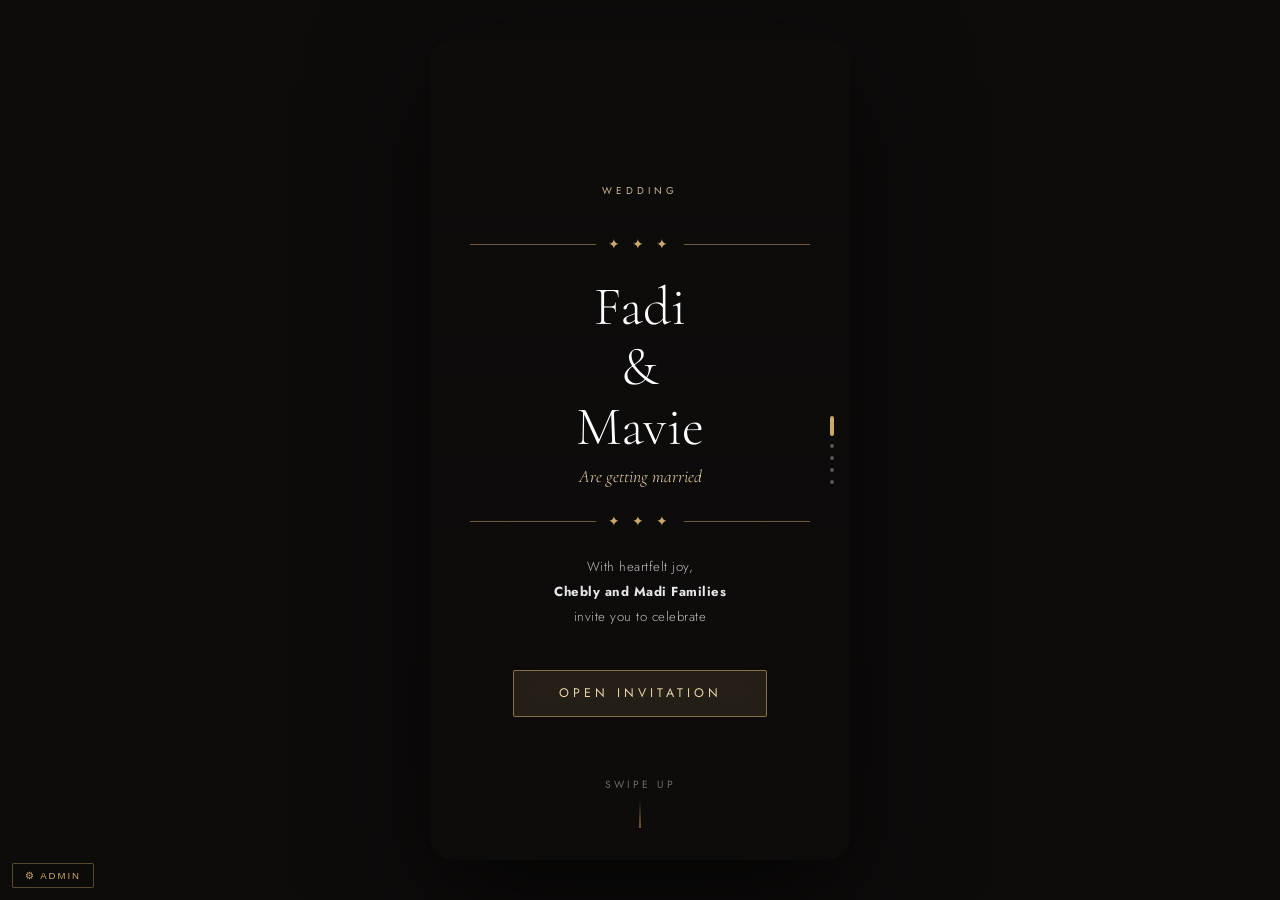
==== index.html @ 09476936 "Create index.html" ====
<!DOCTYPE html>
<html lang="en">
<head>
<meta charset="UTF-8">
<meta name="viewport" content="width=device-width, initial-scale=1.0">
<title>Digital Invitation Card</title>
<link href="https://fonts.googleapis.com/css2?family=Cormorant+Garamond:ital,wght@0,300;0,400;0,600;1,300;1,400&family=Jost:wght@200;300;400;500&display=swap" rel="stylesheet">
<style>
  *, *::before, *::after { box-sizing: border-box; margin: 0; padding: 0; }

  :root {
    --gold: #c9a96e;
    --gold-light: #e8d5b0;
    --gold-dark: #9a7a4a;
    --cream: #faf7f2;
    --dark: #1a1614;
    --text: #3a3330;
    --muted: #8a7f78;
    --white: #ffffff;
  }

  html, body {
    height: 100%;
    overflow: hidden;
    background: #0e0c0b;
    font-family: 'Jost', sans-serif;
  }

  /* ── CARD STACK ── */
  #app {
    position: fixed; inset: 0;
    display: flex; align-items: center; justify-content: center;
  }

  .card-wrap {
    width: 100%; max-width: 420px;
    height: 100%; max-height: 820px;
    position: relative;
    overflow: hidden;
    border-radius: 24px;
    box-shadow: 0 40px 120px rgba(0,0,0,.7);
  }

  .page {
    position: absolute; inset: 0;
    display: flex; flex-direction: column;
    align-items: center; justify-content: center;
    transition: transform .65s cubic-bezier(.77,0,.18,1), opacity .4s ease;
    overflow: hidden;
  }

  .page.active   { transform: translateY(0);    opacity: 1; pointer-events: all; }
  .page.above    { transform: translateY(-100%); opacity: 0; pointer-events: none; }
  .page.below    { transform: translateY(100%);  opacity: 0; pointer-events: none; }

  /* ── OVERLAY GRADIENT ── */
  .overlay {
    position: absolute; inset: 0;
    background: linear-gradient(to bottom, rgba(14,12,11,.25) 0%, rgba(14,12,11,.55) 60%, rgba(14,12,11,.88) 100%);
    z-index: 1;
  }

  /* ── BG IMAGE ── */
  .bg-img {
    position: absolute; inset: 0;
    background-size: cover; background-position: center;
    z-index: 0;
    transition: transform 8s ease;
  }
  .page.active .bg-img { transform: scale(1.04); }

  /* ── PAGE CONTENT ── */
  .page-content {
    position: relative; z-index: 2;
    width: 100%; padding: 3rem 2.5rem;
    display: flex; flex-direction: column;
    align-items: center; text-align: center;
    color: var(--white);
  }

  /* ── DIVIDER ── */
  .divider {
    display: flex; align-items: center; gap: 12px;
    width: 100%; margin: 1.5rem 0;
  }
  .divider::before, .divider::after {
    content: ''; flex: 1; height: .5px; background: rgba(201,169,110,.5);
  }
  .divider-icon { color: var(--gold); font-size: 14px; letter-spacing: 4px; }

  /* ── TYPOGRAPHY ── */
  .label {
    font-family: 'Jost', sans-serif;
    font-size: 10px; font-weight: 400;
    letter-spacing: 4px; text-transform: uppercase;
    color: var(--gold-light); opacity: .85;
    margin-bottom: .75rem;
  }

  .title {
    font-family: 'Cormorant Garamond', serif;
    font-size: clamp(2.6rem, 8vw, 3.4rem);
    font-weight: 300; line-height: 1.1;
    color: var(--white);
  }

  .subtitle {
    font-family: 'Cormorant Garamond', serif;
    font-size: 1.1rem; font-weight: 300; font-style: italic;
    color: var(--gold-light); margin-top: .5rem;
  }

  .body-text {
    font-size: .82rem; font-weight: 300; letter-spacing: .5px;
    line-height: 1.9; color: rgba(255,255,255,.75);
  }

  /* ── START BUTTON ── */
  .btn-start {
    margin-top: 2.5rem;
    padding: .85rem 2.8rem;
    border: 1px solid rgba(201,169,110,.6);
    background: rgba(201,169,110,.12);
    color: var(--gold-light);
    font-family: 'Jost', sans-serif;
    font-size: .78rem; font-weight: 400;
    letter-spacing: 4px; text-transform: uppercase;
    border-radius: 2px; cursor: pointer;
    backdrop-filter: blur(8px);
    transition: all .3s ease;
  }
  .btn-start:hover { background: rgba(201,169,110,.28); border-color: var(--gold); color: var(--white); }

  /* ── NAV DOTS ── */
  #dots {
    position: absolute; right: 16px; top: 50%;
    transform: translateY(-50%);
    z-index: 20;
    display: flex; flex-direction: column; gap: 8px;
  }
  .dot {
    width: 4px; height: 4px; border-radius: 50%;
    background: rgba(255,255,255,.3);
    transition: all .3s ease;
    cursor: pointer;
  }
  .dot.active { height: 20px; border-radius: 2px; background: var(--gold); }

  /* ── SWIPE HINT ── */
  .swipe-hint {
    position: absolute; bottom: 2rem; left: 50%; transform: translateX(-50%);
    z-index: 10; display: flex; flex-direction: column; align-items: center; gap: 8px;
    animation: bounce 2s infinite;
  }
  .swipe-hint span { font-size: .65rem; letter-spacing: 3px; text-transform: uppercase; color: rgba(255,255,255,.4); }
  .swipe-arrow { width: 1px; height: 28px; background: linear-gradient(to bottom, transparent, var(--gold)); }
  @keyframes bounce { 0%,100%{ transform: translateX(-50%) translateY(0); } 50%{ transform: translateX(-50%) translateY(6px); } }

  /* ── COUNTDOWN ── */
  .countdown {
    display: flex; gap: 1.5rem; margin: 1.5rem 0;
  }
  .cd-unit { display: flex; flex-direction: column; align-items: center; gap: 4px; }
  .cd-num {
    font-family: 'Cormorant Garamond', serif;
    font-size: 2.4rem; font-weight: 300; color: var(--white); line-height: 1;
  }
  .cd-label { font-size: .6rem; letter-spacing: 3px; text-transform: uppercase; color: var(--gold); }

  /* ── LOCATION CARD ── */
  .loc-card {
    width: 100%; background: rgba(255,255,255,.07);
    border: .5px solid rgba(201,169,110,.3);
    border-radius: 8px; padding: 1.4rem 1.6rem;
    margin-bottom: 1rem; text-align: left;
    backdrop-filter: blur(10px);
  }
  .loc-time { font-size: .68rem; letter-spacing: 3px; text-transform: uppercase; color: var(--gold); margin-bottom: .4rem; }
  .loc-name { font-family: 'Cormorant Garamond', serif; font-size: 1.3rem; font-weight: 400; color: var(--white); margin-bottom: .2rem; }
  .loc-addr { font-size: .75rem; color: rgba(255,255,255,.55); margin-bottom: .9rem; }
  .btn-map {
    display: inline-flex; align-items: center; gap: 8px;
    padding: .45rem 1.1rem;
    border: .5px solid rgba(201,169,110,.5);
    border-radius: 2px; background: transparent;
    color: var(--gold-light); font-size: .68rem;
    font-family: 'Jost', sans-serif;
    letter-spacing: 2px; text-transform: uppercase;
    cursor: pointer; text-decoration: none;
    transition: all .25s ease;
  }
  .btn-map:hover { background: rgba(201,169,110,.15); }
  .btn-map svg { width: 12px; height: 12px; }

  /* ── GIFT CARD ── */
  .gift-card {
    width: 100%; background: rgba(201,169,110,.08);
    border: .5px solid rgba(201,169,110,.35);
    border-radius: 8px; padding: 1.6rem;
    margin-top: 1rem;
    backdrop-filter: blur(10px);
  }
  .gift-bank { font-family: 'Jost', sans-serif; font-size: .7rem; letter-spacing: 3px; text-transform: uppercase; color: var(--gold); margin-bottom: .5rem; }
  .gift-acc { font-family: 'Cormorant Garamond', serif; font-size: 1.8rem; font-weight: 300; color: var(--white); letter-spacing: 2px; }

  /* ── RSVP FORM ── */
  .rsvp-form { width: 100%; display: flex; flex-direction: column; gap: 1rem; margin-top: 1.5rem; }
  .form-group { display: flex; flex-direction: column; gap: 6px; text-align: left; }
  .form-label { font-size: .65rem; letter-spacing: 3px; text-transform: uppercase; color: var(--gold); }

  .form-input, .form-select {
    width: 100%; padding: .7rem 1rem;
    background: rgba(255,255,255,.07);
    border: .5px solid rgba(201,169,110,.3);
    border-radius: 4px; color: var(--white);
    font-family: 'Jost', sans-serif; font-size: .85rem;
    outline: none; appearance: none;
    transition: border-color .25s;
  }
  .form-input::placeholder { color: rgba(255,255,255,.3); }
  .form-input:focus, .form-select:focus { border-color: var(--gold); }
  .form-select option { background: #1a1614; color: #fff; }

  .name-row { display: flex; gap: 8px; }
  .name-row input { flex: 1; }
  .btn-remove {
    padding: .7rem .8rem; background: rgba(255,255,255,.05);
    border: .5px solid rgba(255,255,255,.15); border-radius: 4px;
    color: rgba(255,255,255,.4); cursor: pointer; font-size: .9rem;
    transition: all .2s;
  }
  .btn-remove:hover { background: rgba(220,50,50,.15); border-color: rgba(220,50,50,.3); color: #f88; }

  .btn-submit {
    margin-top: .5rem; padding: 1rem;
    background: linear-gradient(135deg, var(--gold-dark), var(--gold));
    border: none; border-radius: 4px;
    color: var(--dark); font-family: 'Jost', sans-serif;
    font-size: .75rem; font-weight: 500;
    letter-spacing: 3px; text-transform: uppercase;
    cursor: pointer; transition: opacity .25s;
  }
  .btn-submit:hover { opacity: .85; }
  .btn-submit:disabled { opacity: .5; cursor: default; }

  .success-msg {
    display: none; text-align: center; padding: 2rem;
    color: var(--gold-light);
    font-family: 'Cormorant Garamond', serif; font-size: 1.5rem;
    font-style: italic; font-weight: 300;
  }

  /* ── ADMIN PANEL ── */
  #admin-toggle {
    position: fixed; bottom: 12px; left: 12px; z-index: 9999;
    background: rgba(14,12,11,.7); border: .5px solid rgba(201,169,110,.4);
    color: var(--gold); font-size: .6rem; letter-spacing: 2px;
    text-transform: uppercase; padding: 6px 12px; border-radius: 2px;
    cursor: pointer; backdrop-filter: blur(8px);
  }

  #admin-panel {
    position: fixed; inset: 0; z-index: 10000;
    background: rgba(14,12,11,.95); backdrop-filter: blur(20px);
    display: none; flex-direction: column;
    overflow-y: auto; padding: 2rem;
    font-family: 'Jost', sans-serif; color: var(--white);
  }
  #admin-panel.open { display: flex; }

  .admin-title { font-family: 'Cormorant Garamond', serif; font-size: 2rem; font-weight: 300; color: var(--gold); margin-bottom: 1.5rem; }
  .admin-section { margin-bottom: 2rem; }
  .admin-section h3 { font-size: .7rem; letter-spacing: 3px; text-transform: uppercase; color: var(--gold); margin-bottom: 1rem; padding-bottom: .5rem; border-bottom: .5px solid rgba(201,169,110,.2); }

  .admin-grid { display: grid; grid-template-columns: 1fr 1fr; gap: 12px; }
  .admin-field { display: flex; flex-direction: column; gap: 6px; }
  .admin-field label { font-size: .65rem; letter-spacing: 2px; text-transform: uppercase; color: rgba(255,255,255,.5); }
  .admin-field input, .admin-field textarea, .admin-field select {
    padding: .6rem .9rem; background: rgba(255,255,255,.06);
    border: .5px solid rgba(255,255,255,.15); border-radius: 4px;
    color: var(--white); font-family: 'Jost', sans-serif; font-size: .85rem;
    outline: none; resize: vertical;
  }
  .admin-field input:focus, .admin-field textarea:focus { border-color: var(--gold); }
  .admin-field.full { grid-column: 1 / -1; }

  .btn-admin-save {
    padding: .85rem 2rem; background: linear-gradient(135deg, var(--gold-dark), var(--gold));
    border: none; border-radius: 4px; color: var(--dark);
    font-family: 'Jost', sans-serif; font-size: .75rem; font-weight: 500;
    letter-spacing: 3px; text-transform: uppercase; cursor: pointer;
    margin-right: 12px;
  }
  .btn-admin-close {
    padding: .85rem 2rem; background: transparent;
    border: .5px solid rgba(255,255,255,.2); border-radius: 4px; color: rgba(255,255,255,.6);
    font-family: 'Jost', sans-serif; font-size: .75rem; letter-spacing: 3px;
    text-transform: uppercase; cursor: pointer;
  }

  .img-preview {
    width: 100%; height: 120px; object-fit: cover;
    border-radius: 4px; margin-top: 6px;
    border: .5px solid rgba(255,255,255,.1);
    display: none;
  }

  .np-badge {
    position: absolute; top: 20px; left: 20px; z-index: 10;
    background: rgba(201,169,110,.15); border: .5px solid rgba(201,169,110,.4);
    color: var(--gold-light); font-size: .65rem; letter-spacing: 2px;
    text-transform: uppercase; padding: 4px 10px; border-radius: 2px;
    backdrop-filter: blur(8px);
  }

  /* scrollable page content */
  .page-scroll { overflow-y: auto; max-height: 100%; width: 100%; }
  .page-scroll::-webkit-scrollbar { width: 0; }
</style>
</head>
<body>

<div id="app">
  <div class="card-wrap" id="cardWrap">

    <!-- NAV DOTS -->
    <div id="dots"></div>

    <!-- ══════════════ PAGE 1: COVER ══════════════ -->
    <div class="page active" id="page-0">
      <div class="bg-img" id="bg0" style="background-image: url('https://images.unsplash.com/photo-1583939003579-730e3918a45a?w=800&q=80')"></div>
      <div class="overlay"></div>
      <div class="page-content">
        <p class="label" id="p1-event-label">Wedding</p>
        <div class="divider"><span class="divider-icon">✦ ✦ ✦</span></div>
        <h1 class="title" id="p1-names">Fadi<br>&amp;<br>Mavie</h1>
        <p class="subtitle" id="p1-tagline">Are getting married</p>
        <div class="divider"><span class="divider-icon">✦ ✦ ✦</span></div>
        <p class="body-text" id="p1-host-text">With heartfelt joy,<br><strong style="color:rgba(255,255,255,.9)">Chebly and Madi Families</strong><br>invite you to celebrate</p>
        <button class="btn-start" onclick="goTo(1)">Open Invitation</button>
      </div>
      <div class="swipe-hint">
        <span>Swipe up</span>
        <div class="swipe-arrow"></div>
      </div>
    </div>

    <!-- ══════════════ PAGE 2: DATE & COUNTDOWN ══════════════ -->
    <div class="page below" id="page-1">
      <div class="bg-img" id="bg1" style="background-image: url('https://images.unsplash.com/photo-1519741497674-611481863552?w=800&q=80')"></div>
      <div class="overlay"></div>
      <div class="page-content">
        <p class="label">Save the date</p>
        <h2 class="title" style="font-size:2rem;" id="p2-date">Saturday, August 24, 2024</h2>
        <div class="divider"><span class="divider-icon">✦ ✦ ✦</span></div>
        <div class="countdown" id="countdown">
          <div class="cd-unit"><span class="cd-num" id="cd-d">0</span><span class="cd-label">Days</span></div>
          <div class="cd-unit"><span class="cd-num" id="cd-h">0</span><span class="cd-label">Hours</span></div>
          <div class="cd-unit"><span class="cd-num" id="cd-m">0</span><span class="cd-label">Min</span></div>
          <div class="cd-unit"><span class="cd-num" id="cd-s">0</span><span class="cd-label">Sec</span></div>
        </div>
        <div class="divider"><span class="divider-icon">✦ ✦ ✦</span></div>
        <p class="body-text" id="p2-description">
          Join us as we begin our forever,<br>surrounded by those we love most.<br>Your presence is the greatest gift.
        </p>
      </div>
    </div>

    <!-- ══════════════ PAGE 3: LOCATIONS ══════════════ -->
    <div class="page below" id="page-2">
      <div class="bg-img" style="background-image: url('https://images.unsplash.com/photo-1478147427282-58a87a702b70?w=800&q=80')"></div>
      <div class="overlay" style="background:linear-gradient(to bottom, rgba(14,12,11,.5) 0%, rgba(14,12,11,.75) 100%)"></div>
      <div class="page-content">
        <p class="label">The Celebration</p>
        <h2 class="title" style="font-size:1.8rem; margin-bottom:1.5rem;">Where &amp; When</h2>
        <div class="loc-card" id="loc1-card">
          <p class="loc-time" id="loc1-time">6:30 PM — Ceremony</p>
          <p class="loc-name" id="loc1-name">St. Michael Church</p>
          <p class="loc-addr" id="loc1-addr">Bikfaya, Lebanon</p>
          <a class="btn-map" id="loc1-btn" href="#" target="_blank">
            <svg viewBox="0 0 24 24" fill="none" stroke="currentColor" stroke-width="2"><path d="M12 2C8.13 2 5 5.13 5 9c0 5.25 7 13 7 13s7-7.75 7-13c0-3.87-3.13-7-7-7zm0 9.5c-1.38 0-2.5-1.12-2.5-2.5s1.12-2.5 2.5-2.5 2.5 1.12 2.5 2.5-1.12 2.5-2.5 2.5z"/></svg>
            View on Map
          </a>
        </div>
        <div class="loc-card" id="loc2-card">
          <p class="loc-time" id="loc2-time">7:30 PM — Reception</p>
          <p class="loc-name" id="loc2-name">Blanc De Chêne</p>
          <p class="loc-addr" id="loc2-addr">Delb, Bikfaya, Lebanon</p>
          <a class="btn-map" id="loc2-btn" href="#" target="_blank">
            <svg viewBox="0 0 24 24" fill="none" stroke="currentColor" stroke-width="2"><path d="M12 2C8.13 2 5 5.13 5 9c0 5.25 7 13 7 13s7-7.75 7-13c0-3.87-3.13-7-7-7zm0 9.5c-1.38 0-2.5-1.12-2.5-2.5s1.12-2.5 2.5-2.5 2.5 1.12 2.5 2.5-1.12 2.5-2.5 2.5z"/></svg>
            View on Map
          </a>
        </div>
      </div>
    </div>

    <!-- ══════════════ PAGE 4: GIFT REGISTRY ══════════════ -->
    <div class="page below" id="page-3">
      <div class="bg-img" style="background-image: url('https://images.unsplash.com/photo-1464349095431-e9a21285b5f3?w=800&q=80')"></div>
      <div class="overlay"></div>
      <div class="page-content">
        <p class="label">Gift Registry</p>
        <h2 class="title" style="font-size:1.9rem;">With Love</h2>
        <div class="divider"><span class="divider-icon">✦</span></div>
        <p class="body-text" id="p4-gift-desc">
          Your love and presence on our special day<br>is the greatest gift of all.<br>For those who wish to give more:
        </p>
        <div class="gift-card">
          <p class="gift-bank" id="gift-bank">Whish Money</p>
          <p class="gift-acc" id="gift-acc">20822391</p>
        </div>
      </div>
    </div>

    <!-- ══════════════ PAGE 5: RSVP ══════════════ -->
    <div class="page below" id="page-4">
      <div class="bg-img" style="background-image: url('https://images.unsplash.com/photo-1511285560929-80b456fea0bc?w=800&q=80')"></div>
      <div class="overlay" style="background:linear-gradient(to bottom, rgba(14,12,11,.6) 0%, rgba(14,12,11,.92) 100%)"></div>
      <div class="page-scroll">
        <div class="page-content" style="min-height:100%;">
          <p class="label">Be Our Guest</p>
          <h2 class="title" style="font-size:1.9rem;">RSVP</h2>
          <p class="body-text" style="margin-top:.5rem;" id="p5-deadline">Please reply before July 24, 2024</p>
          <div class="rsvp-form" id="rsvpForm">
            <div class="form-group">
              <label class="form-label">Attendance</label>
              <select class="form-select" id="attending">
                <option value="">— Select —</option>
                <option value="yes">Yes, attending</option>
                <option value="no">Not attending</option>
              </select>
            </div>
            <div class="form-group" id="attendee-section">
              <label class="form-label">Number of attendees</label>
              <select class="form-select" id="numAttendees" onchange="buildNameFields()">
                <option value="">— Select —</option>
              </select>
            </div>
            <div id="nameFields"></div>
            <button class="btn-submit" id="submitBtn" onclick="submitRSVP()">Confirm RSVP</button>
          </div>
          <div class="success-msg" id="successMsg">
            Thank you for your confirmation!<br>See you there ✦
          </div>
        </div>
      </div>
    </div>

  </div><!-- card-wrap -->
</div><!-- app -->

<!-- ADMIN TOGGLE -->
<button id="admin-toggle" onclick="openAdmin()">⚙ Admin</button>

<!-- ADMIN PANEL -->
<div id="admin-panel">
  <p class="admin-title">Event Editor</p>

  <div class="admin-section">
    <h3>Page 1 — Cover</h3>
    <div class="admin-grid">
      <div class="admin-field"><label>Event type</label><input id="a-event-label" value="Wedding"></div>
      <div class="admin-field"><label>Couple / Host names</label><input id="a-names" value="Fadi &amp; Mavie"></div>
      <div class="admin-field"><label>Tagline</label><input id="a-tagline" value="Are getting married"></div>
      <div class="admin-field"><label>Hosting families text</label><input id="a-host-text" value="Chebly and Madi Families"></div>
      <div class="admin-field full"><label>Cover image URL</label><input id="a-img0" value="https://images.unsplash.com/photo-1583939003579-730e3918a45a?w=800&q=80" oninput="previewImg('a-img0','prev0')"></div>
      <img class="img-preview" id="prev0">
    </div>
  </div>

  <div class="admin-section">
    <h3>Page 2 — Date &amp; Details</h3>
    <div class="admin-grid">
      <div class="admin-field"><label>Event date (YYYY-MM-DD)</label><input type="date" id="a-date" value="2024-08-24"></div>
      <div class="admin-field full"><label>Description</label><textarea id="a-description" rows="3">Join us as we begin our forever, surrounded by those we love most. Your presence is the greatest gift.</textarea></div>
      <div class="admin-field full"><label>Page 2 image URL</label><input id="a-img1" value="https://images.unsplash.com/photo-1519741497674-611481863552?w=800&q=80" oninput="previewImg('a-img1','prev1')"></div>
      <img class="img-preview" id="prev1">
    </div>
  </div>

  <div class="admin-section">
    <h3>Page 3 — Locations</h3>
    <div class="admin-grid">
      <div class="admin-field"><label>Location 1 — Time &amp; Type</label><input id="a-loc1-time" value="6:30 PM — Ceremony"></div>
      <div class="admin-field"><label>Location 1 — Name</label><input id="a-loc1-name" value="St. Michael Church"></div>
      <div class="admin-field"><label>Location 1 — Address</label><input id="a-loc1-addr" value="Bikfaya, Lebanon"></div>
      <div class="admin-field"><label>Location 1 — Google Maps URL</label><input id="a-loc1-url" value="https://maps.app.goo.gl/LtdauNbSukzWtYPo7"></div>
      <div class="admin-field"><label>Location 2 — Time &amp; Type</label><input id="a-loc2-time" value="7:30 PM — Reception"></div>
      <div class="admin-field"><label>Location 2 — Name</label><input id="a-loc2-name" value="Blanc De Chêne"></div>
      <div class="admin-field"><label>Location 2 — Address</label><input id="a-loc2-addr" value="Delb, Bikfaya, Lebanon"></div>
      <div class="admin-field"><label>Location 2 — Google Maps URL</label><input id="a-loc2-url" value="https://maps.app.goo.gl/v8F2Rt6wQKC4EBtE7"></div>
    </div>
  </div>

  <div class="admin-section">
    <h3>Page 4 — Gift Registry</h3>
    <div class="admin-grid">
      <div class="admin-field"><label>Bank / Wallet name</label><input id="a-gift-bank" value="Whish Money"></div>
      <div class="admin-field"><label>Account number</label><input id="a-gift-acc" value="20822391"></div>
      <div class="admin-field full"><label>Gift description</label><textarea id="a-gift-desc" rows="2">Your love and presence on our special day is the greatest gift of all. For those who wish to give more:</textarea></div>
    </div>
  </div>

  <div class="admin-section">
    <h3>Page 5 — RSVP</h3>
    <div class="admin-grid">
      <div class="admin-field"><label>RSVP deadline text</label><input id="a-deadline" value="Please reply before July 24, 2024"></div>
    </div>
  </div>

  <div style="display:flex; gap:12px; flex-wrap:wrap; padding-bottom:3rem;">
    <button class="btn-admin-save" onclick="applyAdmin()">Save &amp; Apply</button>
    <button class="btn-admin-close" onclick="closeAdmin()">Close</button>
  </div>
</div>

<script>
// ── STATE ──────────────────────────────────────────────
let currentPage = 0;
const totalPages = 5;
let eventData = {
  eventLabel: 'Wedding',
  names: 'Fadi & Mavie',
  tagline: 'Are getting married',
  hostText: 'Chebly and Madi Families',
  images: [
    'https://images.unsplash.com/photo-1583939003579-730e3918a45a?w=800&q=80',
    'https://images.unsplash.com/photo-1519741497674-611481863552?w=800&q=80'
  ],
  date: '2024-08-24',
  description: 'Join us as we begin our forever, surrounded by those we love most. Your presence is the greatest gift.',
  loc1: { time: '6:30 PM — Ceremony', name: 'St. Michael Church', addr: 'Bikfaya, Lebanon', url: 'https://maps.app.goo.gl/LtdauNbSukzWtYPo7' },
  loc2: { time: '7:30 PM — Reception', name: 'Blanc De Chêne', addr: 'Delb, Bikfaya, Lebanon', url: 'https://maps.app.goo.gl/v8F2Rt6wQKC4EBtE7' },
  giftBank: 'Whish Money',
  giftAcc: '20822391',
  giftDesc: 'Your love and presence on our special day is the greatest gift of all. For those who wish to give more:',
  deadline: 'Please reply before July 24, 2024',
  maxPeople: 10
};

// ── URL PARAM: np ──────────────────────────────────────
function getMaxPeople() {
  const params = new URLSearchParams(window.location.search);
  // support ?np=4 or ?np4
  let val = params.get('np');
  if (!val) {
    // check raw search for ?np4
    const raw = window.location.search.replace('?','');
    const m = raw.match(/^np(\d+)$/);
    if (m) val = m[1];
  }
  return val ? parseInt(val) : eventData.maxPeople;
}

// ── INIT ───────────────────────────────────────────────
window.addEventListener('DOMContentLoaded', () => {
  eventData.maxPeople = getMaxPeople();
  buildDots();
  buildAttendeeDropdown();
  startCountdown();
  applyDataToDOM();
  setupSwipe();
});

function buildDots() {
  const c = document.getElementById('dots');
  c.innerHTML = '';
  for (let i = 0; i < totalPages; i++) {
    const d = document.createElement('div');
    d.className = 'dot' + (i === 0 ? ' active' : '');
    d.onclick = () => goTo(i);
    c.appendChild(d);
  }
}

function buildAttendeeDropdown() {
  const sel = document.getElementById('numAttendees');
  sel.innerHTML = '<option value="">— Select —</option>';
  for (let i = 1; i <= eventData.maxPeople; i++) {
    const opt = document.createElement('option');
    opt.value = i; opt.textContent = i;
    sel.appendChild(opt);
  }
}

// ── NAVIGATION ─────────────────────────────────────────
function goTo(n) {
  if (n < 0 || n >= totalPages) return;
  const pages = document.querySelectorAll('.page');
  pages.forEach((p, i) => {
    p.classList.remove('active','above','below');
    if (i === n) p.classList.add('active');
    else if (i < n) p.classList.add('above');
    else p.classList.add('below');
  });
  currentPage = n;
  document.querySelectorAll('.dot').forEach((d,i) => {
    d.classList.toggle('active', i === n);
  });
}

// ── SWIPE ──────────────────────────────────────────────
function setupSwipe() {
  const wrap = document.getElementById('cardWrap');
  let startY = 0, startX = 0;
  wrap.addEventListener('touchstart', e => {
    startY = e.touches[0].clientY;
    startX = e.touches[0].clientX;
  }, { passive: true });
  wrap.addEventListener('touchend', e => {
    const dy = startY - e.changedTouches[0].clientY;
    const dx = Math.abs(startX - e.changedTouches[0].clientX);
    if (Math.abs(dy) > 40 && Math.abs(dy) > dx) {
      if (dy > 0) goTo(currentPage + 1);
      else goTo(currentPage - 1);
    }
  }, { passive: true });
  wrap.addEventListener('wheel', e => {
    if (e.deltaY > 30) goTo(currentPage + 1);
    else if (e.deltaY < -30) goTo(currentPage - 1);
  }, { passive: true });
}

// ── COUNTDOWN ─────────────────────────────────────────
function startCountdown() {
  function tick() {
    const target = new Date(eventData.date + 'T00:00:00');
    const now = new Date();
    const diff = target - now;
    if (diff <= 0) {
      ['cd-d','cd-h','cd-m','cd-s'].forEach(id => document.getElementById(id).textContent = '0');
      return;
    }
    const d = Math.floor(diff / 86400000);
    const h = Math.floor((diff % 86400000) / 3600000);
    const m = Math.floor((diff % 3600000) / 60000);
    const s = Math.floor((diff % 60000) / 1000);
    document.getElementById('cd-d').textContent = d;
    document.getElementById('cd-h').textContent = h;
    document.getElementById('cd-m').textContent = m;
    document.getElementById('cd-s').textContent = s;
  }
  tick(); setInterval(tick, 1000);
}

// ── RSVP NAME FIELDS ──────────────────────────────────
function buildNameFields() {
  const n = parseInt(document.getElementById('numAttendees').value) || 0;
  const c = document.getElementById('nameFields');
  c.innerHTML = '';
  for (let i = 0; i < n; i++) {
    const row = document.createElement('div');
    row.className = 'form-group';
    row.innerHTML = `
      <label class="form-label">Guest ${i+1} name</label>
      <input class="form-input guest-name" type="text" placeholder="Full name">
    `;
    c.appendChild(row);
  }
}

function submitRSVP() {
  const att = document.getElementById('attending').value;
  const num = document.getElementById('numAttendees').value;
  const names = [...document.querySelectorAll('.guest-name')].map(i => i.value.trim());

  if (!att) { alert('Please select your attendance.'); return; }
  if (att === 'yes' && !num) { alert('Please select number of attendees.'); return; }
  if (att === 'yes' && names.some(n => !n)) { alert('Please fill in all guest names.'); return; }

  document.getElementById('rsvpForm').style.display = 'none';
  document.getElementById('successMsg').style.display = 'block';
}

// ── APPLY DATA TO DOM ─────────────────────────────────
function applyDataToDOM() {
  document.getElementById('p1-event-label').textContent = eventData.eventLabel;
  document.getElementById('p1-names').innerHTML = eventData.names.replace(' & ', '<br>&amp;<br>');
  document.getElementById('p1-tagline').textContent = eventData.tagline;
  document.getElementById('p1-host-text').innerHTML = `With heartfelt joy,<br><strong style="color:rgba(255,255,255,.9)">${eventData.hostText}</strong><br>invite you to celebrate`;
  document.getElementById('bg0').style.backgroundImage = `url('${eventData.images[0]}')`;
  document.getElementById('bg1').style.backgroundImage = `url('${eventData.images[1]}')`;

  const d = new Date(eventData.date + 'T00:00:00');
  document.getElementById('p2-date').textContent = d.toLocaleDateString('en-US', { weekday:'long', year:'numeric', month:'long', day:'numeric' });
  document.getElementById('p2-description').innerHTML = eventData.description.replace(/\n/g,'<br>');

  document.getElementById('loc1-time').textContent = eventData.loc1.time;
  document.getElementById('loc1-name').textContent = eventData.loc1.name;
  document.getElementById('loc1-addr').textContent = eventData.loc1.addr;
  document.getElementById('loc1-btn').href = eventData.loc1.url;

  document.getElementById('loc2-time').textContent = eventData.loc2.time;
  document.getElementById('loc2-name').textContent = eventData.loc2.name;
  document.getElementById('loc2-addr').textContent = eventData.loc2.addr;
  document.getElementById('loc2-btn').href = eventData.loc2.url;

  document.getElementById('gift-bank').textContent = eventData.giftBank;
  document.getElementById('gift-acc').textContent = eventData.giftAcc;
  document.getElementById('p4-gift-desc').innerHTML = eventData.giftDesc.replace(/\n/g,'<br>');
  document.getElementById('p5-deadline').textContent = eventData.deadline;

  document.title = eventData.names + ' — Invitation';
  startCountdown();
}

// ── ADMIN ─────────────────────────────────────────────
function openAdmin()  { document.getElementById('admin-panel').classList.add('open'); populateAdmin(); }
function closeAdmin() { document.getElementById('admin-panel').classList.remove('open'); }

function populateAdmin() {
  document.getElementById('a-event-label').value = eventData.eventLabel;
  document.getElementById('a-names').value = eventData.names;
  document.getElementById('a-tagline').value = eventData.tagline;
  document.getElementById('a-host-text').value = eventData.hostText;
  document.getElementById('a-img0').value = eventData.images[0];
  document.getElementById('a-img1').value = eventData.images[1];
  document.getElementById('a-date').value = eventData.date;
  document.getElementById('a-description').value = eventData.description;
  document.getElementById('a-loc1-time').value = eventData.loc1.time;
  document.getElementById('a-loc1-name').value = eventData.loc1.name;
  document.getElementById('a-loc1-addr').value = eventData.loc1.addr;
  document.getElementById('a-loc1-url').value = eventData.loc1.url;
  document.getElementById('a-loc2-time').value = eventData.loc2.time;
  document.getElementById('a-loc2-name').value = eventData.loc2.name;
  document.getElementById('a-loc2-addr').value = eventData.loc2.addr;
  document.getElementById('a-loc2-url').value = eventData.loc2.url;
  document.getElementById('a-gift-bank').value = eventData.giftBank;
  document.getElementById('a-gift-acc').value = eventData.giftAcc;
  document.getElementById('a-gift-desc').value = eventData.giftDesc;
  document.getElementById('a-deadline').value = eventData.deadline;
}

function applyAdmin() {
  eventData.eventLabel = document.getElementById('a-event-label').value;
  eventData.names = document.getElementById('a-names').value;
  eventData.tagline = document.getElementById('a-tagline').value;
  eventData.hostText = document.getElementById('a-host-text').value;
  eventData.images[0] = document.getElementById('a-img0').value;
  eventData.images[1] = document.getElementById('a-img1').value;
  eventData.date = document.getElementById('a-date').value;
  eventData.description = document.getElementById('a-description').value;
  eventData.loc1 = {
    time: document.getElementById('a-loc1-time').value,
    name: document.getElementById('a-loc1-name').value,
    addr: document.getElementById('a-loc1-addr').value,
    url:  document.getElementById('a-loc1-url').value
  };
  eventData.loc2 = {
    time: document.getElementById('a-loc2-time').value,
    name: document.getElementById('a-loc2-name').value,
    addr: document.getElementById('a-loc2-addr').value,
    url:  document.getElementById('a-loc2-url').value
  };
  eventData.giftBank = document.getElementById('a-gift-bank').value;
  eventData.giftAcc  = document.getElementById('a-gift-acc').value;
  eventData.giftDesc = document.getElementById('a-gift-desc').value;
  eventData.deadline = document.getElementById('a-deadline').value;
  applyDataToDOM();
  closeAdmin();
}

function previewImg(inputId, previewId) {
  const src = document.getElementById(inputId).value;
  const img = document.getElementById(previewId);
  img.src = src;
  img.style.display = src ? 'block' : 'none';
}
</script>
</body>
</html>
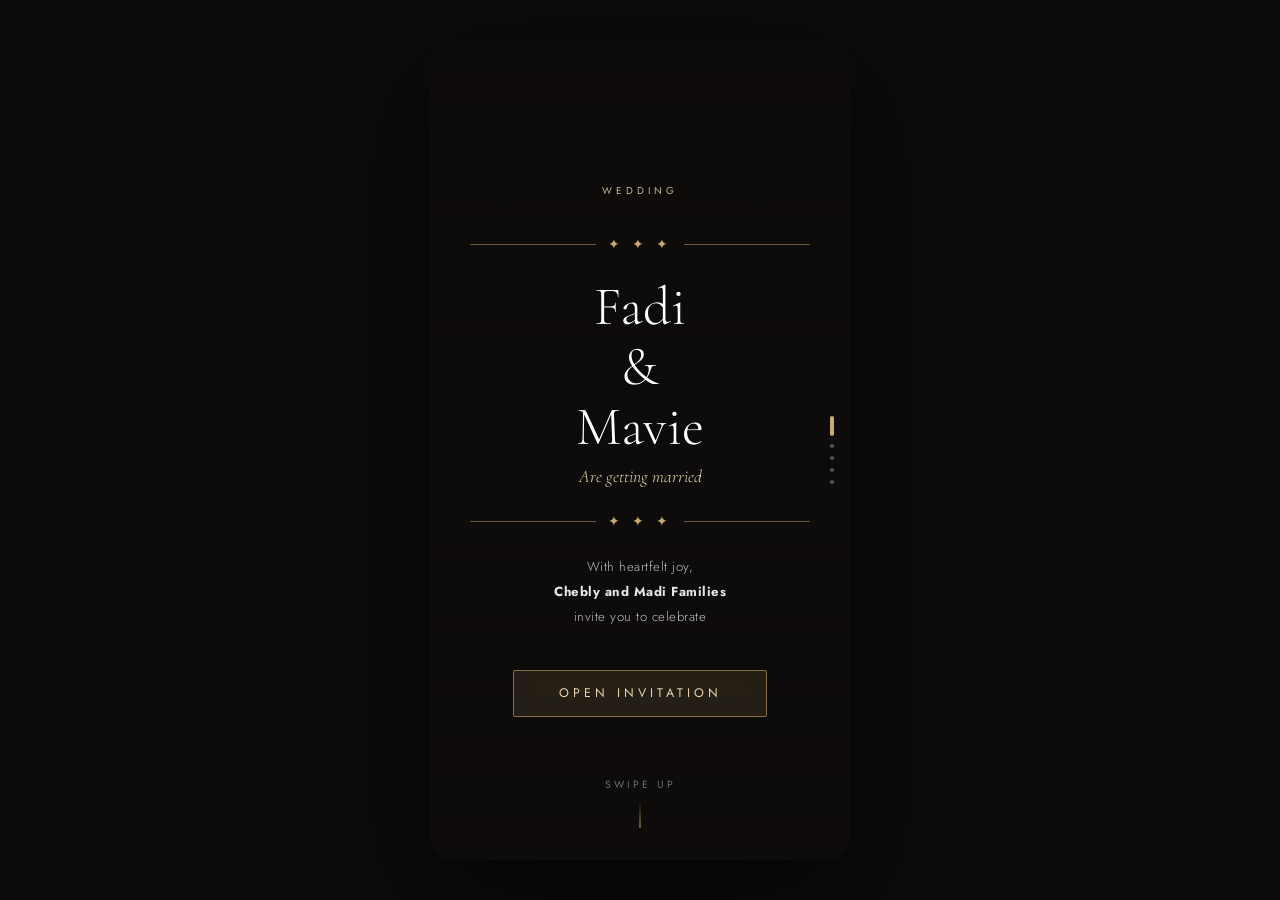
==== commit e31f0ec9: "Make invitation site data-driven, move admin to secret URL - Remove the public admin button/panel fr" ====
--- a/index.html
+++ b/index.html
@@ -59,6 +59,8 @@
     background: linear-gradient(to bottom, rgba(14,12,11,.25) 0%, rgba(14,12,11,.55) 60%, rgba(14,12,11,.88) 100%);
     z-index: 1;
   }
+  .overlay.deep    { background: linear-gradient(to bottom, rgba(14,12,11,.5) 0%, rgba(14,12,11,.75) 100%); }
+  .overlay.deepest { background: linear-gradient(to bottom, rgba(14,12,11,.6) 0%, rgba(14,12,11,.92) 100%); }
 
   /* ── BG IMAGE ── */
   .bg-img {
@@ -96,20 +98,17 @@
     color: var(--gold-light); opacity: .85;
     margin-bottom: .75rem;
   }
-
   .title {
     font-family: 'Cormorant Garamond', serif;
     font-size: clamp(2.6rem, 8vw, 3.4rem);
     font-weight: 300; line-height: 1.1;
     color: var(--white);
   }
-
   .subtitle {
     font-family: 'Cormorant Garamond', serif;
     font-size: 1.1rem; font-weight: 300; font-style: italic;
     color: var(--gold-light); margin-top: .5rem;
   }
-
   .body-text {
     font-size: .82rem; font-weight: 300; letter-spacing: .5px;
     line-height: 1.9; color: rgba(255,255,255,.75);
@@ -157,9 +156,7 @@
   @keyframes bounce { 0%,100%{ transform: translateX(-50%) translateY(0); } 50%{ transform: translateX(-50%) translateY(6px); } }
 
   /* ── COUNTDOWN ── */
-  .countdown {
-    display: flex; gap: 1.5rem; margin: 1.5rem 0;
-  }
+  .countdown { display: flex; gap: 1.5rem; margin: 1.5rem 0; }
   .cd-unit { display: flex; flex-direction: column; align-items: center; gap: 4px; }
   .cd-num {
     font-family: 'Cormorant Garamond', serif;
@@ -201,13 +198,21 @@
     backdrop-filter: blur(10px);
   }
   .gift-bank { font-family: 'Jost', sans-serif; font-size: .7rem; letter-spacing: 3px; text-transform: uppercase; color: var(--gold); margin-bottom: .5rem; }
-  .gift-acc { font-family: 'Cormorant Garamond', serif; font-size: 1.8rem; font-weight: 300; color: var(--white); letter-spacing: 2px; }
+  .gift-acc  { font-family: 'Cormorant Garamond', serif; font-size: 1.8rem; font-weight: 300; color: var(--white); letter-spacing: 2px; }
+  .gift-copy {
+    margin-top: .8rem;
+    background: transparent; border: .5px solid rgba(201,169,110,.4);
+    color: var(--gold-light); font-size: .62rem; letter-spacing: 2px;
+    text-transform: uppercase; padding: .4rem .8rem; border-radius: 2px;
+    cursor: pointer; font-family: 'Jost', sans-serif;
+    transition: all .25s ease;
+  }
+  .gift-copy:hover { background: rgba(201,169,110,.15); color: var(--white); }
 
   /* ── RSVP FORM ── */
   .rsvp-form { width: 100%; display: flex; flex-direction: column; gap: 1rem; margin-top: 1.5rem; }
   .form-group { display: flex; flex-direction: column; gap: 6px; text-align: left; }
   .form-label { font-size: .65rem; letter-spacing: 3px; text-transform: uppercase; color: var(--gold); }
-
   .form-input, .form-select {
     width: 100%; padding: .7rem 1rem;
     background: rgba(255,255,255,.07);
@@ -221,16 +226,6 @@
   .form-input:focus, .form-select:focus { border-color: var(--gold); }
   .form-select option { background: #1a1614; color: #fff; }
 
-  .name-row { display: flex; gap: 8px; }
-  .name-row input { flex: 1; }
-  .btn-remove {
-    padding: .7rem .8rem; background: rgba(255,255,255,.05);
-    border: .5px solid rgba(255,255,255,.15); border-radius: 4px;
-    color: rgba(255,255,255,.4); cursor: pointer; font-size: .9rem;
-    transition: all .2s;
-  }
-  .btn-remove:hover { background: rgba(220,50,50,.15); border-color: rgba(220,50,50,.3); color: #f88; }
-
   .btn-submit {
     margin-top: .5rem; padding: 1rem;
     background: linear-gradient(135deg, var(--gold-dark), var(--gold));
@@ -241,7 +236,6 @@
     cursor: pointer; transition: opacity .25s;
   }
   .btn-submit:hover { opacity: .85; }
-  .btn-submit:disabled { opacity: .5; cursor: default; }
 
   .success-msg {
     display: none; text-align: center; padding: 2rem;
@@ -250,70 +244,6 @@
     font-style: italic; font-weight: 300;
   }
 
-  /* ── ADMIN PANEL ── */
-  #admin-toggle {
-    position: fixed; bottom: 12px; left: 12px; z-index: 9999;
-    background: rgba(14,12,11,.7); border: .5px solid rgba(201,169,110,.4);
-    color: var(--gold); font-size: .6rem; letter-spacing: 2px;
-    text-transform: uppercase; padding: 6px 12px; border-radius: 2px;
-    cursor: pointer; backdrop-filter: blur(8px);
-  }
-
-  #admin-panel {
-    position: fixed; inset: 0; z-index: 10000;
-    background: rgba(14,12,11,.95); backdrop-filter: blur(20px);
-    display: none; flex-direction: column;
-    overflow-y: auto; padding: 2rem;
-    font-family: 'Jost', sans-serif; color: var(--white);
-  }
-  #admin-panel.open { display: flex; }
-
-  .admin-title { font-family: 'Cormorant Garamond', serif; font-size: 2rem; font-weight: 300; color: var(--gold); margin-bottom: 1.5rem; }
-  .admin-section { margin-bottom: 2rem; }
-  .admin-section h3 { font-size: .7rem; letter-spacing: 3px; text-transform: uppercase; color: var(--gold); margin-bottom: 1rem; padding-bottom: .5rem; border-bottom: .5px solid rgba(201,169,110,.2); }
-
-  .admin-grid { display: grid; grid-template-columns: 1fr 1fr; gap: 12px; }
-  .admin-field { display: flex; flex-direction: column; gap: 6px; }
-  .admin-field label { font-size: .65rem; letter-spacing: 2px; text-transform: uppercase; color: rgba(255,255,255,.5); }
-  .admin-field input, .admin-field textarea, .admin-field select {
-    padding: .6rem .9rem; background: rgba(255,255,255,.06);
-    border: .5px solid rgba(255,255,255,.15); border-radius: 4px;
-    color: var(--white); font-family: 'Jost', sans-serif; font-size: .85rem;
-    outline: none; resize: vertical;
-  }
-  .admin-field input:focus, .admin-field textarea:focus { border-color: var(--gold); }
-  .admin-field.full { grid-column: 1 / -1; }
-
-  .btn-admin-save {
-    padding: .85rem 2rem; background: linear-gradient(135deg, var(--gold-dark), var(--gold));
-    border: none; border-radius: 4px; color: var(--dark);
-    font-family: 'Jost', sans-serif; font-size: .75rem; font-weight: 500;
-    letter-spacing: 3px; text-transform: uppercase; cursor: pointer;
-    margin-right: 12px;
-  }
-  .btn-admin-close {
-    padding: .85rem 2rem; background: transparent;
-    border: .5px solid rgba(255,255,255,.2); border-radius: 4px; color: rgba(255,255,255,.6);
-    font-family: 'Jost', sans-serif; font-size: .75rem; letter-spacing: 3px;
-    text-transform: uppercase; cursor: pointer;
-  }
-
-  .img-preview {
-    width: 100%; height: 120px; object-fit: cover;
-    border-radius: 4px; margin-top: 6px;
-    border: .5px solid rgba(255,255,255,.1);
-    display: none;
-  }
-
-  .np-badge {
-    position: absolute; top: 20px; left: 20px; z-index: 10;
-    background: rgba(201,169,110,.15); border: .5px solid rgba(201,169,110,.4);
-    color: var(--gold-light); font-size: .65rem; letter-spacing: 2px;
-    text-transform: uppercase; padding: 4px 10px; border-radius: 2px;
-    backdrop-filter: blur(8px);
-  }
-
-  /* scrollable page content */
   .page-scroll { overflow-y: auto; max-height: 100%; width: 100%; }
   .page-scroll::-webkit-scrollbar { width: 0; }
 </style>
@@ -322,297 +252,394 @@
 
 <div id="app">
   <div class="card-wrap" id="cardWrap">
-
-    <!-- NAV DOTS -->
     <div id="dots"></div>
-
-    <!-- ══════════════ PAGE 1: COVER ══════════════ -->
-    <div class="page active" id="page-0">
-      <div class="bg-img" id="bg0" style="background-image: url('https://images.unsplash.com/photo-1583939003579-730e3918a45a?w=800&q=80')"></div>
-      <div class="overlay"></div>
-      <div class="page-content">
-        <p class="label" id="p1-event-label">Wedding</p>
-        <div class="divider"><span class="divider-icon">✦ ✦ ✦</span></div>
-        <h1 class="title" id="p1-names">Fadi<br>&amp;<br>Mavie</h1>
-        <p class="subtitle" id="p1-tagline">Are getting married</p>
-        <div class="divider"><span class="divider-icon">✦ ✦ ✦</span></div>
-        <p class="body-text" id="p1-host-text">With heartfelt joy,<br><strong style="color:rgba(255,255,255,.9)">Chebly and Madi Families</strong><br>invite you to celebrate</p>
-        <button class="btn-start" onclick="goTo(1)">Open Invitation</button>
-      </div>
-      <div class="swipe-hint">
-        <span>Swipe up</span>
-        <div class="swipe-arrow"></div>
-      </div>
-    </div>
-
-    <!-- ══════════════ PAGE 2: DATE & COUNTDOWN ══════════════ -->
-    <div class="page below" id="page-1">
-      <div class="bg-img" id="bg1" style="background-image: url('https://images.unsplash.com/photo-1519741497674-611481863552?w=800&q=80')"></div>
-      <div class="overlay"></div>
-      <div class="page-content">
-        <p class="label">Save the date</p>
-        <h2 class="title" style="font-size:2rem;" id="p2-date">Saturday, August 24, 2024</h2>
-        <div class="divider"><span class="divider-icon">✦ ✦ ✦</span></div>
-        <div class="countdown" id="countdown">
-          <div class="cd-unit"><span class="cd-num" id="cd-d">0</span><span class="cd-label">Days</span></div>
-          <div class="cd-unit"><span class="cd-num" id="cd-h">0</span><span class="cd-label">Hours</span></div>
-          <div class="cd-unit"><span class="cd-num" id="cd-m">0</span><span class="cd-label">Min</span></div>
-          <div class="cd-unit"><span class="cd-num" id="cd-s">0</span><span class="cd-label">Sec</span></div>
-        </div>
-        <div class="divider"><span class="divider-icon">✦ ✦ ✦</span></div>
-        <p class="body-text" id="p2-description">
-          Join us as we begin our forever,<br>surrounded by those we love most.<br>Your presence is the greatest gift.
-        </p>
-      </div>
-    </div>
-
-    <!-- ══════════════ PAGE 3: LOCATIONS ══════════════ -->
-    <div class="page below" id="page-2">
-      <div class="bg-img" style="background-image: url('https://images.unsplash.com/photo-1478147427282-58a87a702b70?w=800&q=80')"></div>
-      <div class="overlay" style="background:linear-gradient(to bottom, rgba(14,12,11,.5) 0%, rgba(14,12,11,.75) 100%)"></div>
-      <div class="page-content">
-        <p class="label">The Celebration</p>
-        <h2 class="title" style="font-size:1.8rem; margin-bottom:1.5rem;">Where &amp; When</h2>
-        <div class="loc-card" id="loc1-card">
-          <p class="loc-time" id="loc1-time">6:30 PM — Ceremony</p>
-          <p class="loc-name" id="loc1-name">St. Michael Church</p>
-          <p class="loc-addr" id="loc1-addr">Bikfaya, Lebanon</p>
-          <a class="btn-map" id="loc1-btn" href="#" target="_blank">
-            <svg viewBox="0 0 24 24" fill="none" stroke="currentColor" stroke-width="2"><path d="M12 2C8.13 2 5 5.13 5 9c0 5.25 7 13 7 13s7-7.75 7-13c0-3.87-3.13-7-7-7zm0 9.5c-1.38 0-2.5-1.12-2.5-2.5s1.12-2.5 2.5-2.5 2.5 1.12 2.5 2.5-1.12 2.5-2.5 2.5z"/></svg>
-            View on Map
-          </a>
-        </div>
-        <div class="loc-card" id="loc2-card">
-          <p class="loc-time" id="loc2-time">7:30 PM — Reception</p>
-          <p class="loc-name" id="loc2-name">Blanc De Chêne</p>
-          <p class="loc-addr" id="loc2-addr">Delb, Bikfaya, Lebanon</p>
-          <a class="btn-map" id="loc2-btn" href="#" target="_blank">
-            <svg viewBox="0 0 24 24" fill="none" stroke="currentColor" stroke-width="2"><path d="M12 2C8.13 2 5 5.13 5 9c0 5.25 7 13 7 13s7-7.75 7-13c0-3.87-3.13-7-7-7zm0 9.5c-1.38 0-2.5-1.12-2.5-2.5s1.12-2.5 2.5-2.5 2.5 1.12 2.5 2.5-1.12 2.5-2.5 2.5z"/></svg>
-            View on Map
-          </a>
-        </div>
-      </div>
-    </div>
-
-    <!-- ══════════════ PAGE 4: GIFT REGISTRY ══════════════ -->
-    <div class="page below" id="page-3">
-      <div class="bg-img" style="background-image: url('https://images.unsplash.com/photo-1464349095431-e9a21285b5f3?w=800&q=80')"></div>
-      <div class="overlay"></div>
-      <div class="page-content">
-        <p class="label">Gift Registry</p>
-        <h2 class="title" style="font-size:1.9rem;">With Love</h2>
-        <div class="divider"><span class="divider-icon">✦</span></div>
-        <p class="body-text" id="p4-gift-desc">
-          Your love and presence on our special day<br>is the greatest gift of all.<br>For those who wish to give more:
-        </p>
-        <div class="gift-card">
-          <p class="gift-bank" id="gift-bank">Whish Money</p>
-          <p class="gift-acc" id="gift-acc">20822391</p>
-        </div>
-      </div>
-    </div>
-
-    <!-- ══════════════ PAGE 5: RSVP ══════════════ -->
-    <div class="page below" id="page-4">
-      <div class="bg-img" style="background-image: url('https://images.unsplash.com/photo-1511285560929-80b456fea0bc?w=800&q=80')"></div>
-      <div class="overlay" style="background:linear-gradient(to bottom, rgba(14,12,11,.6) 0%, rgba(14,12,11,.92) 100%)"></div>
-      <div class="page-scroll">
-        <div class="page-content" style="min-height:100%;">
-          <p class="label">Be Our Guest</p>
-          <h2 class="title" style="font-size:1.9rem;">RSVP</h2>
-          <p class="body-text" style="margin-top:.5rem;" id="p5-deadline">Please reply before July 24, 2024</p>
-          <div class="rsvp-form" id="rsvpForm">
-            <div class="form-group">
-              <label class="form-label">Attendance</label>
-              <select class="form-select" id="attending">
-                <option value="">— Select —</option>
-                <option value="yes">Yes, attending</option>
-                <option value="no">Not attending</option>
-              </select>
-            </div>
-            <div class="form-group" id="attendee-section">
-              <label class="form-label">Number of attendees</label>
-              <select class="form-select" id="numAttendees" onchange="buildNameFields()">
-                <option value="">— Select —</option>
-              </select>
-            </div>
-            <div id="nameFields"></div>
-            <button class="btn-submit" id="submitBtn" onclick="submitRSVP()">Confirm RSVP</button>
-          </div>
-          <div class="success-msg" id="successMsg">
-            Thank you for your confirmation!<br>See you there ✦
-          </div>
-        </div>
-      </div>
-    </div>
-
-  </div><!-- card-wrap -->
-</div><!-- app -->
-
-<!-- ADMIN TOGGLE -->
-<button id="admin-toggle" onclick="openAdmin()">⚙ Admin</button>
-
-<!-- ADMIN PANEL -->
-<div id="admin-panel">
-  <p class="admin-title">Event Editor</p>
-
-  <div class="admin-section">
-    <h3>Page 1 — Cover</h3>
-    <div class="admin-grid">
-      <div class="admin-field"><label>Event type</label><input id="a-event-label" value="Wedding"></div>
-      <div class="admin-field"><label>Couple / Host names</label><input id="a-names" value="Fadi &amp; Mavie"></div>
-      <div class="admin-field"><label>Tagline</label><input id="a-tagline" value="Are getting married"></div>
-      <div class="admin-field"><label>Hosting families text</label><input id="a-host-text" value="Chebly and Madi Families"></div>
-      <div class="admin-field full"><label>Cover image URL</label><input id="a-img0" value="https://images.unsplash.com/photo-1583939003579-730e3918a45a?w=800&q=80" oninput="previewImg('a-img0','prev0')"></div>
-      <img class="img-preview" id="prev0">
-    </div>
-  </div>
-
-  <div class="admin-section">
-    <h3>Page 2 — Date &amp; Details</h3>
-    <div class="admin-grid">
-      <div class="admin-field"><label>Event date (YYYY-MM-DD)</label><input type="date" id="a-date" value="2024-08-24"></div>
-      <div class="admin-field full"><label>Description</label><textarea id="a-description" rows="3">Join us as we begin our forever, surrounded by those we love most. Your presence is the greatest gift.</textarea></div>
-      <div class="admin-field full"><label>Page 2 image URL</label><input id="a-img1" value="https://images.unsplash.com/photo-1519741497674-611481863552?w=800&q=80" oninput="previewImg('a-img1','prev1')"></div>
-      <img class="img-preview" id="prev1">
-    </div>
-  </div>
-
-  <div class="admin-section">
-    <h3>Page 3 — Locations</h3>
-    <div class="admin-grid">
-      <div class="admin-field"><label>Location 1 — Time &amp; Type</label><input id="a-loc1-time" value="6:30 PM — Ceremony"></div>
-      <div class="admin-field"><label>Location 1 — Name</label><input id="a-loc1-name" value="St. Michael Church"></div>
-      <div class="admin-field"><label>Location 1 — Address</label><input id="a-loc1-addr" value="Bikfaya, Lebanon"></div>
-      <div class="admin-field"><label>Location 1 — Google Maps URL</label><input id="a-loc1-url" value="https://maps.app.goo.gl/LtdauNbSukzWtYPo7"></div>
-      <div class="admin-field"><label>Location 2 — Time &amp; Type</label><input id="a-loc2-time" value="7:30 PM — Reception"></div>
-      <div class="admin-field"><label>Location 2 — Name</label><input id="a-loc2-name" value="Blanc De Chêne"></div>
-      <div class="admin-field"><label>Location 2 — Address</label><input id="a-loc2-addr" value="Delb, Bikfaya, Lebanon"></div>
-      <div class="admin-field"><label>Location 2 — Google Maps URL</label><input id="a-loc2-url" value="https://maps.app.goo.gl/v8F2Rt6wQKC4EBtE7"></div>
-    </div>
-  </div>
-
-  <div class="admin-section">
-    <h3>Page 4 — Gift Registry</h3>
-    <div class="admin-grid">
-      <div class="admin-field"><label>Bank / Wallet name</label><input id="a-gift-bank" value="Whish Money"></div>
-      <div class="admin-field"><label>Account number</label><input id="a-gift-acc" value="20822391"></div>
-      <div class="admin-field full"><label>Gift description</label><textarea id="a-gift-desc" rows="2">Your love and presence on our special day is the greatest gift of all. For those who wish to give more:</textarea></div>
-    </div>
-  </div>
-
-  <div class="admin-section">
-    <h3>Page 5 — RSVP</h3>
-    <div class="admin-grid">
-      <div class="admin-field"><label>RSVP deadline text</label><input id="a-deadline" value="Please reply before July 24, 2024"></div>
-    </div>
-  </div>
-
-  <div style="display:flex; gap:12px; flex-wrap:wrap; padding-bottom:3rem;">
-    <button class="btn-admin-save" onclick="applyAdmin()">Save &amp; Apply</button>
-    <button class="btn-admin-close" onclick="closeAdmin()">Close</button>
   </div>
 </div>
 
 <script>
-// ── STATE ──────────────────────────────────────────────
-let currentPage = 0;
-const totalPages = 5;
-let eventData = {
-  eventLabel: 'Wedding',
-  names: 'Fadi & Mavie',
-  tagline: 'Are getting married',
-  hostText: 'Chebly and Madi Families',
-  images: [
-    'https://images.unsplash.com/photo-1583939003579-730e3918a45a?w=800&q=80',
-    'https://images.unsplash.com/photo-1519741497674-611481863552?w=800&q=80'
-  ],
-  date: '2024-08-24',
-  description: 'Join us as we begin our forever, surrounded by those we love most. Your presence is the greatest gift.',
-  loc1: { time: '6:30 PM — Ceremony', name: 'St. Michael Church', addr: 'Bikfaya, Lebanon', url: 'https://maps.app.goo.gl/LtdauNbSukzWtYPo7' },
-  loc2: { time: '7:30 PM — Reception', name: 'Blanc De Chêne', addr: 'Delb, Bikfaya, Lebanon', url: 'https://maps.app.goo.gl/v8F2Rt6wQKC4EBtE7' },
-  giftBank: 'Whish Money',
-  giftAcc: '20822391',
-  giftDesc: 'Your love and presence on our special day is the greatest gift of all. For those who wish to give more:',
-  deadline: 'Please reply before July 24, 2024',
-  maxPeople: 10
+// ── DEFAULT DATA ───────────────────────────────────────
+const DEFAULT_DATA = {
+  template: 'wedding-classic',
+  title: 'Fadi & Mavie',
+  cover: {
+    enabled: true,
+    eventLabel: 'Wedding',
+    names: 'Fadi & Mavie',
+    tagline: 'Are getting married',
+    hostText: 'Chebly and Madi Families',
+    hostIntro: 'With heartfelt joy,',
+    hostOutro: 'invite you to celebrate',
+    image: 'https://images.unsplash.com/photo-1583939003579-730e3918a45a?w=800&q=80',
+    buttonText: 'Open Invitation'
+  },
+  countdown: {
+    enabled: true,
+    label: 'Save the date',
+    date: '2024-08-24',
+    description: 'Join us as we begin our forever,\nsurrounded by those we love most.\nYour presence is the greatest gift.',
+    image: 'https://images.unsplash.com/photo-1519741497674-611481863552?w=800&q=80'
+  },
+  locations: {
+    enabled: true,
+    label: 'The Celebration',
+    title: 'Where & When',
+    image: 'https://images.unsplash.com/photo-1478147427282-58a87a702b70?w=800&q=80',
+    items: [
+      { time: '6:30 PM — Ceremony',  name: 'St. Michael Church', addr: 'Bikfaya, Lebanon',       url: 'https://maps.app.goo.gl/LtdauNbSukzWtYPo7' },
+      { time: '7:30 PM — Reception', name: 'Blanc De Chêne',     addr: 'Delb, Bikfaya, Lebanon', url: 'https://maps.app.goo.gl/v8F2Rt6wQKC4EBtE7' }
+    ]
+  },
+  gifts: {
+    enabled: true,
+    label: 'Gift Registry',
+    title: 'With Love',
+    image: 'https://images.unsplash.com/photo-1464349095431-e9a21285b5f3?w=800&q=80',
+    description: 'Your love and presence on our special day\nis the greatest gift of all.\nFor those who wish to give more:',
+    items: [
+      { bank: 'Whish Money', account: '20822391' }
+    ]
+  },
+  rsvp: {
+    enabled: true,
+    label: 'Be Our Guest',
+    title: 'RSVP',
+    image: 'https://images.unsplash.com/photo-1511285560929-80b456fea0bc?w=800&q=80',
+    deadline: 'Please reply before July 24, 2024',
+    maxPeople: 10
+  },
+  customSections: []
 };
 
-// ── URL PARAM: np ──────────────────────────────────────
-function getMaxPeople() {
+// ── BASE64URL HELPERS ──────────────────────────────────
+function encodeData(obj) {
+  return btoa(unescape(encodeURIComponent(JSON.stringify(obj))))
+    .replace(/\+/g, '-').replace(/\//g, '_').replace(/=+$/, '');
+}
+function decodeData(s) {
+  s = s.replace(/-/g, '+').replace(/_/g, '/');
+  while (s.length % 4) s += '=';
+  return JSON.parse(decodeURIComponent(escape(atob(s))));
+}
+
+// ── DATA LOADING ───────────────────────────────────────
+function mergeDefaults(data) {
+  const out = JSON.parse(JSON.stringify(DEFAULT_DATA));
+  for (const k of Object.keys(data || {})) {
+    if (data[k] && typeof data[k] === 'object' && !Array.isArray(data[k]) && out[k]) {
+      out[k] = Object.assign({}, out[k], data[k]);
+    } else {
+      out[k] = data[k];
+    }
+  }
+  return out;
+}
+
+function loadData() {
   const params = new URLSearchParams(window.location.search);
-  // support ?np=4 or ?np4
+
+  const enc = params.get('d');
+  if (enc) {
+    try { return mergeDefaults(decodeData(enc)); }
+    catch (e) { console.warn('Bad ?d payload:', e); }
+  }
+
+  const id = params.get('id');
+  if (id) {
+    try {
+      const all = JSON.parse(localStorage.getItem('ic_people') || '{}');
+      if (all[id]) return mergeDefaults(all[id].data);
+    } catch (e) { console.warn('Bad localStorage:', e); }
+  }
+
+  return JSON.parse(JSON.stringify(DEFAULT_DATA));
+}
+
+function getMaxPeopleOverride() {
+  const params = new URLSearchParams(window.location.search);
   let val = params.get('np');
   if (!val) {
-    // check raw search for ?np4
-    const raw = window.location.search.replace('?','');
+    const raw = window.location.search.replace('?', '');
     const m = raw.match(/^np(\d+)$/);
     if (m) val = m[1];
   }
-  return val ? parseInt(val) : eventData.maxPeople;
-}
-
-// ── INIT ───────────────────────────────────────────────
-window.addEventListener('DOMContentLoaded', () => {
-  eventData.maxPeople = getMaxPeople();
+  return val ? parseInt(val) : null;
+}
+
+// ── HELPERS ────────────────────────────────────────────
+const esc = s => String(s == null ? '' : s)
+  .replace(/&/g, '&amp;').replace(/</g, '&lt;').replace(/>/g, '&gt;')
+  .replace(/"/g, '&quot;').replace(/'/g, '&#39;');
+const nl2br = s => esc(s).replace(/\n/g, '<br>');
+const mapIcon = '<svg viewBox="0 0 24 24" fill="none" stroke="currentColor" stroke-width="2"><path d="M12 2C8.13 2 5 5.13 5 9c0 5.25 7 13 7 13s7-7.75 7-13c0-3.87-3.13-7-7-7zm0 9.5c-1.38 0-2.5-1.12-2.5-2.5s1.12-2.5 2.5-2.5 2.5 1.12 2.5 2.5-1.12 2.5-2.5 2.5z"/></svg>';
+
+// ── RENDERERS ──────────────────────────────────────────
+function renderCover(c, isFirst) {
+  const namesHtml = esc(c.names).replace(' &amp; ', '<br>&amp;<br>');
+  return `
+    <div class="bg-img" style="background-image: url('${esc(c.image)}')"></div>
+    <div class="overlay"></div>
+    <div class="page-content">
+      ${c.eventLabel ? `<p class="label">${esc(c.eventLabel)}</p>` : ''}
+      <div class="divider"><span class="divider-icon">✦ ✦ ✦</span></div>
+      <h1 class="title">${namesHtml}</h1>
+      ${c.tagline ? `<p class="subtitle">${esc(c.tagline)}</p>` : ''}
+      <div class="divider"><span class="divider-icon">✦ ✦ ✦</span></div>
+      ${c.hostText ? `<p class="body-text">${esc(c.hostIntro || '')}<br><strong style="color:rgba(255,255,255,.9)">${esc(c.hostText)}</strong><br>${esc(c.hostOutro || '')}</p>` : ''}
+      <button class="btn-start" data-action="next">${esc(c.buttonText || 'Open Invitation')}</button>
+    </div>
+    ${isFirst ? '<div class="swipe-hint"><span>Swipe up</span><div class="swipe-arrow"></div></div>' : ''}
+  `;
+}
+
+function renderCountdown(c) {
+  const dt = new Date(c.date + 'T00:00:00');
+  const dateStr = isNaN(dt) ? c.date : dt.toLocaleDateString('en-US', { weekday: 'long', year: 'numeric', month: 'long', day: 'numeric' });
+  return `
+    <div class="bg-img" style="background-image: url('${esc(c.image)}')"></div>
+    <div class="overlay"></div>
+    <div class="page-content">
+      <p class="label">${esc(c.label || 'Save the date')}</p>
+      <h2 class="title" style="font-size:2rem;">${esc(dateStr)}</h2>
+      <div class="divider"><span class="divider-icon">✦ ✦ ✦</span></div>
+      <div class="countdown" data-countdown="${esc(c.date)}">
+        <div class="cd-unit"><span class="cd-num" data-cd="d">0</span><span class="cd-label">Days</span></div>
+        <div class="cd-unit"><span class="cd-num" data-cd="h">0</span><span class="cd-label">Hours</span></div>
+        <div class="cd-unit"><span class="cd-num" data-cd="m">0</span><span class="cd-label">Min</span></div>
+        <div class="cd-unit"><span class="cd-num" data-cd="s">0</span><span class="cd-label">Sec</span></div>
+      </div>
+      <div class="divider"><span class="divider-icon">✦ ✦ ✦</span></div>
+      ${c.description ? `<p class="body-text">${nl2br(c.description)}</p>` : ''}
+    </div>
+  `;
+}
+
+function renderLocations(c) {
+  const cards = (c.items || []).map(loc => `
+    <div class="loc-card">
+      ${loc.time ? `<p class="loc-time">${esc(loc.time)}</p>` : ''}
+      ${loc.name ? `<p class="loc-name">${esc(loc.name)}</p>` : ''}
+      ${loc.addr ? `<p class="loc-addr">${esc(loc.addr)}</p>` : ''}
+      ${loc.url ? `<a class="btn-map" href="${esc(loc.url)}" target="_blank" rel="noopener">${mapIcon} View on Map</a>` : ''}
+    </div>
+  `).join('');
+  return `
+    <div class="bg-img" style="background-image: url('${esc(c.image)}')"></div>
+    <div class="overlay deep"></div>
+    <div class="page-scroll"><div class="page-content" style="min-height:100%;">
+      <p class="label">${esc(c.label || 'The Celebration')}</p>
+      <h2 class="title" style="font-size:1.8rem; margin-bottom:1.5rem;">${esc(c.title || 'Where & When')}</h2>
+      ${cards}
+    </div></div>
+  `;
+}
+
+function renderGifts(c) {
+  const cards = (c.items || []).map(g => `
+    <div class="gift-card">
+      ${g.bank ? `<p class="gift-bank">${esc(g.bank)}</p>` : ''}
+      <p class="gift-acc">${esc(g.account)}</p>
+      <button class="gift-copy" data-copy="${esc(g.account)}">Copy</button>
+    </div>
+  `).join('');
+  return `
+    <div class="bg-img" style="background-image: url('${esc(c.image)}')"></div>
+    <div class="overlay"></div>
+    <div class="page-scroll"><div class="page-content" style="min-height:100%;">
+      <p class="label">${esc(c.label || 'Gift Registry')}</p>
+      <h2 class="title" style="font-size:1.9rem;">${esc(c.title || 'With Love')}</h2>
+      <div class="divider"><span class="divider-icon">✦</span></div>
+      ${c.description ? `<p class="body-text">${nl2br(c.description)}</p>` : ''}
+      ${cards}
+    </div></div>
+  `;
+}
+
+function renderCustom(c) {
+  return `
+    <div class="bg-img" style="background-image: url('${esc(c.image || '')}')"></div>
+    <div class="overlay"></div>
+    <div class="page-scroll"><div class="page-content" style="min-height:100%;">
+      ${c.label ? `<p class="label">${esc(c.label)}</p>` : ''}
+      ${c.title ? `<h2 class="title" style="font-size:1.9rem;">${esc(c.title)}</h2>` : ''}
+      <div class="divider"><span class="divider-icon">✦</span></div>
+      ${c.body ? `<p class="body-text">${nl2br(c.body)}</p>` : ''}
+    </div></div>
+  `;
+}
+
+function renderRsvp(c, maxPeople) {
+  const opts = [];
+  for (let i = 1; i <= maxPeople; i++) opts.push(`<option value="${i}">${i}</option>`);
+  return `
+    <div class="bg-img" style="background-image: url('${esc(c.image)}')"></div>
+    <div class="overlay deepest"></div>
+    <div class="page-scroll"><div class="page-content" style="min-height:100%;">
+      <p class="label">${esc(c.label || 'Be Our Guest')}</p>
+      <h2 class="title" style="font-size:1.9rem;">${esc(c.title || 'RSVP')}</h2>
+      ${c.deadline ? `<p class="body-text" style="margin-top:.5rem;">${esc(c.deadline)}</p>` : ''}
+      <div class="rsvp-form" data-rsvp>
+        <div class="form-group">
+          <label class="form-label">Attendance</label>
+          <select class="form-select" data-attending>
+            <option value="">— Select —</option>
+            <option value="yes">Yes, attending</option>
+            <option value="no">Not attending</option>
+          </select>
+        </div>
+        <div class="form-group">
+          <label class="form-label">Number of attendees</label>
+          <select class="form-select" data-num-attendees>
+            <option value="">— Select —</option>
+            ${opts.join('')}
+          </select>
+        </div>
+        <div data-name-fields></div>
+        <button class="btn-submit" data-submit-rsvp>Confirm RSVP</button>
+      </div>
+      <div class="success-msg" data-rsvp-success>
+        Thank you for your confirmation!<br>See you there ✦
+      </div>
+    </div></div>
+  `;
+}
+
+// ── BUILD ──────────────────────────────────────────────
+let currentPage = 0;
+let totalPages = 0;
+let countdownTimer = null;
+
+function build(data) {
+  const wrap = document.getElementById('cardWrap');
+  wrap.querySelectorAll('.page').forEach(p => p.remove());
+
+  const sections = [];
+  if (data.cover && data.cover.enabled !== false)         sections.push(['cover', data.cover]);
+  if (data.countdown && data.countdown.enabled !== false) sections.push(['countdown', data.countdown]);
+  if (data.locations && data.locations.enabled !== false && (data.locations.items || []).length) sections.push(['locations', data.locations]);
+  if (data.gifts && data.gifts.enabled !== false && (data.gifts.items || []).length) sections.push(['gifts', data.gifts]);
+  (data.customSections || []).forEach(s => { if (s.enabled !== false) sections.push(['custom', s]); });
+  if (data.rsvp && data.rsvp.enabled !== false) sections.push(['rsvp', data.rsvp]);
+
+  const npOverride = getMaxPeopleOverride();
+  const maxPeople = npOverride || (data.rsvp && data.rsvp.maxPeople) || 10;
+
+  totalPages = sections.length;
+  currentPage = 0;
+  sections.forEach(([type, cfg], i) => {
+    const el = document.createElement('div');
+    el.className = 'page' + (i === 0 ? ' active' : ' below');
+    el.dataset.page = i;
+    if (type === 'cover')      el.innerHTML = renderCover(cfg, true);
+    if (type === 'countdown')  el.innerHTML = renderCountdown(cfg);
+    if (type === 'locations')  el.innerHTML = renderLocations(cfg);
+    if (type === 'gifts')      el.innerHTML = renderGifts(cfg);
+    if (type === 'custom')     el.innerHTML = renderCustom(cfg);
+    if (type === 'rsvp')       el.innerHTML = renderRsvp(cfg, maxPeople);
+    wrap.insertBefore(el, document.getElementById('dots'));
+  });
+
   buildDots();
-  buildAttendeeDropdown();
   startCountdown();
-  applyDataToDOM();
-  setupSwipe();
-});
+  document.title = (data.title || (data.cover && data.cover.names) || 'Invitation') + ' — Invitation';
+}
 
 function buildDots() {
   const c = document.getElementById('dots');
   c.innerHTML = '';
   for (let i = 0; i < totalPages; i++) {
     const d = document.createElement('div');
-    d.className = 'dot' + (i === 0 ? ' active' : '');
-    d.onclick = () => goTo(i);
+    d.className = 'dot' + (i === currentPage ? ' active' : '');
+    d.addEventListener('click', () => goTo(i));
     c.appendChild(d);
   }
 }
 
-function buildAttendeeDropdown() {
-  const sel = document.getElementById('numAttendees');
-  sel.innerHTML = '<option value="">— Select —</option>';
-  for (let i = 1; i <= eventData.maxPeople; i++) {
-    const opt = document.createElement('option');
-    opt.value = i; opt.textContent = i;
-    sel.appendChild(opt);
-  }
-}
-
-// ── NAVIGATION ─────────────────────────────────────────
 function goTo(n) {
   if (n < 0 || n >= totalPages) return;
-  const pages = document.querySelectorAll('.page');
-  pages.forEach((p, i) => {
-    p.classList.remove('active','above','below');
+  document.querySelectorAll('.page').forEach((p, i) => {
+    p.classList.remove('active', 'above', 'below');
     if (i === n) p.classList.add('active');
     else if (i < n) p.classList.add('above');
     else p.classList.add('below');
   });
   currentPage = n;
-  document.querySelectorAll('.dot').forEach((d,i) => {
-    d.classList.toggle('active', i === n);
-  });
-}
-
-// ── SWIPE ──────────────────────────────────────────────
+  document.querySelectorAll('.dot').forEach((d, i) => d.classList.toggle('active', i === n));
+}
+
+// ── COUNTDOWN ──────────────────────────────────────────
+function startCountdown() {
+  if (countdownTimer) { clearInterval(countdownTimer); countdownTimer = null; }
+  const node = document.querySelector('[data-countdown]');
+  if (!node) return;
+  const target = new Date(node.dataset.countdown + 'T00:00:00');
+  const tick = () => {
+    const diff = target - new Date();
+    const els = node.querySelectorAll('[data-cd]');
+    if (diff <= 0) { els.forEach(e => e.textContent = '0'); return; }
+    const map = {
+      d: Math.floor(diff / 86400000),
+      h: Math.floor((diff % 86400000) / 3600000),
+      m: Math.floor((diff % 3600000) / 60000),
+      s: Math.floor((diff % 60000) / 1000)
+    };
+    els.forEach(e => e.textContent = map[e.dataset.cd]);
+  };
+  tick();
+  countdownTimer = setInterval(tick, 1000);
+}
+
+// ── EVENTS ─────────────────────────────────────────────
+document.addEventListener('click', e => {
+  if (e.target.closest('[data-action="next"]')) { goTo(currentPage + 1); return; }
+  const copy = e.target.closest('[data-copy]');
+  if (copy) {
+    navigator.clipboard?.writeText(copy.dataset.copy).then(() => {
+      const orig = copy.textContent;
+      copy.textContent = 'Copied ✓';
+      setTimeout(() => copy.textContent = orig, 1500);
+    });
+    return;
+  }
+  if (e.target.closest('[data-submit-rsvp]')) submitRSVP(e.target.closest('[data-submit-rsvp]'));
+});
+
+document.addEventListener('change', e => {
+  if (e.target.matches('[data-num-attendees]')) buildNameFields(e.target);
+});
+
+function buildNameFields(sel) {
+  const n = parseInt(sel.value) || 0;
+  const wrap = sel.closest('[data-rsvp]').querySelector('[data-name-fields]');
+  wrap.innerHTML = '';
+  for (let i = 0; i < n; i++) {
+    const row = document.createElement('div');
+    row.className = 'form-group';
+    row.innerHTML = `<label class="form-label">Guest ${i + 1} name</label><input class="form-input guest-name" type="text" placeholder="Full name">`;
+    wrap.appendChild(row);
+  }
+}
+
+function submitRSVP(btn) {
+  const form = btn.closest('[data-rsvp]');
+  const att = form.querySelector('[data-attending]').value;
+  const num = form.querySelector('[data-num-attendees]').value;
+  const names = [...form.querySelectorAll('.guest-name')].map(i => i.value.trim());
+  if (!att) return alert('Please select your attendance.');
+  if (att === 'yes' && !num) return alert('Please select number of attendees.');
+  if (att === 'yes' && names.some(n => !n)) return alert('Please fill in all guest names.');
+  form.style.display = 'none';
+  form.parentElement.querySelector('[data-rsvp-success]').style.display = 'block';
+}
+
 function setupSwipe() {
   const wrap = document.getElementById('cardWrap');
   let startY = 0, startX = 0;
-  wrap.addEventListener('touchstart', e => {
-    startY = e.touches[0].clientY;
-    startX = e.touches[0].clientX;
-  }, { passive: true });
+  wrap.addEventListener('touchstart', e => { startY = e.touches[0].clientY; startX = e.touches[0].clientX; }, { passive: true });
   wrap.addEventListener('touchend', e => {
     const dy = startY - e.changedTouches[0].clientY;
     const dx = Math.abs(startX - e.changedTouches[0].clientX);
     if (Math.abs(dy) > 40 && Math.abs(dy) > dx) {
-      if (dy > 0) goTo(currentPage + 1);
-      else goTo(currentPage - 1);
+      if (dy > 0) goTo(currentPage + 1); else goTo(currentPage - 1);
     }
   }, { passive: true });
   wrap.addEventListener('wheel', e => {
@@ -621,151 +648,10 @@
   }, { passive: true });
 }
 
-// ── COUNTDOWN ─────────────────────────────────────────
-function startCountdown() {
-  function tick() {
-    const target = new Date(eventData.date + 'T00:00:00');
-    const now = new Date();
-    const diff = target - now;
-    if (diff <= 0) {
-      ['cd-d','cd-h','cd-m','cd-s'].forEach(id => document.getElementById(id).textContent = '0');
-      return;
-    }
-    const d = Math.floor(diff / 86400000);
-    const h = Math.floor((diff % 86400000) / 3600000);
-    const m = Math.floor((diff % 3600000) / 60000);
-    const s = Math.floor((diff % 60000) / 1000);
-    document.getElementById('cd-d').textContent = d;
-    document.getElementById('cd-h').textContent = h;
-    document.getElementById('cd-m').textContent = m;
-    document.getElementById('cd-s').textContent = s;
-  }
-  tick(); setInterval(tick, 1000);
-}
-
-// ── RSVP NAME FIELDS ──────────────────────────────────
-function buildNameFields() {
-  const n = parseInt(document.getElementById('numAttendees').value) || 0;
-  const c = document.getElementById('nameFields');
-  c.innerHTML = '';
-  for (let i = 0; i < n; i++) {
-    const row = document.createElement('div');
-    row.className = 'form-group';
-    row.innerHTML = `
-      <label class="form-label">Guest ${i+1} name</label>
-      <input class="form-input guest-name" type="text" placeholder="Full name">
-    `;
-    c.appendChild(row);
-  }
-}
-
-function submitRSVP() {
-  const att = document.getElementById('attending').value;
-  const num = document.getElementById('numAttendees').value;
-  const names = [...document.querySelectorAll('.guest-name')].map(i => i.value.trim());
-
-  if (!att) { alert('Please select your attendance.'); return; }
-  if (att === 'yes' && !num) { alert('Please select number of attendees.'); return; }
-  if (att === 'yes' && names.some(n => !n)) { alert('Please fill in all guest names.'); return; }
-
-  document.getElementById('rsvpForm').style.display = 'none';
-  document.getElementById('successMsg').style.display = 'block';
-}
-
-// ── APPLY DATA TO DOM ─────────────────────────────────
-function applyDataToDOM() {
-  document.getElementById('p1-event-label').textContent = eventData.eventLabel;
-  document.getElementById('p1-names').innerHTML = eventData.names.replace(' & ', '<br>&amp;<br>');
-  document.getElementById('p1-tagline').textContent = eventData.tagline;
-  document.getElementById('p1-host-text').innerHTML = `With heartfelt joy,<br><strong style="color:rgba(255,255,255,.9)">${eventData.hostText}</strong><br>invite you to celebrate`;
-  document.getElementById('bg0').style.backgroundImage = `url('${eventData.images[0]}')`;
-  document.getElementById('bg1').style.backgroundImage = `url('${eventData.images[1]}')`;
-
-  const d = new Date(eventData.date + 'T00:00:00');
-  document.getElementById('p2-date').textContent = d.toLocaleDateString('en-US', { weekday:'long', year:'numeric', month:'long', day:'numeric' });
-  document.getElementById('p2-description').innerHTML = eventData.description.replace(/\n/g,'<br>');
-
-  document.getElementById('loc1-time').textContent = eventData.loc1.time;
-  document.getElementById('loc1-name').textContent = eventData.loc1.name;
-  document.getElementById('loc1-addr').textContent = eventData.loc1.addr;
-  document.getElementById('loc1-btn').href = eventData.loc1.url;
-
-  document.getElementById('loc2-time').textContent = eventData.loc2.time;
-  document.getElementById('loc2-name').textContent = eventData.loc2.name;
-  document.getElementById('loc2-addr').textContent = eventData.loc2.addr;
-  document.getElementById('loc2-btn').href = eventData.loc2.url;
-
-  document.getElementById('gift-bank').textContent = eventData.giftBank;
-  document.getElementById('gift-acc').textContent = eventData.giftAcc;
-  document.getElementById('p4-gift-desc').innerHTML = eventData.giftDesc.replace(/\n/g,'<br>');
-  document.getElementById('p5-deadline').textContent = eventData.deadline;
-
-  document.title = eventData.names + ' — Invitation';
-  startCountdown();
-}
-
-// ── ADMIN ─────────────────────────────────────────────
-function openAdmin()  { document.getElementById('admin-panel').classList.add('open'); populateAdmin(); }
-function closeAdmin() { document.getElementById('admin-panel').classList.remove('open'); }
-
-function populateAdmin() {
-  document.getElementById('a-event-label').value = eventData.eventLabel;
-  document.getElementById('a-names').value = eventData.names;
-  document.getElementById('a-tagline').value = eventData.tagline;
-  document.getElementById('a-host-text').value = eventData.hostText;
-  document.getElementById('a-img0').value = eventData.images[0];
-  document.getElementById('a-img1').value = eventData.images[1];
-  document.getElementById('a-date').value = eventData.date;
-  document.getElementById('a-description').value = eventData.description;
-  document.getElementById('a-loc1-time').value = eventData.loc1.time;
-  document.getElementById('a-loc1-name').value = eventData.loc1.name;
-  document.getElementById('a-loc1-addr').value = eventData.loc1.addr;
-  document.getElementById('a-loc1-url').value = eventData.loc1.url;
-  document.getElementById('a-loc2-time').value = eventData.loc2.time;
-  document.getElementById('a-loc2-name').value = eventData.loc2.name;
-  document.getElementById('a-loc2-addr').value = eventData.loc2.addr;
-  document.getElementById('a-loc2-url').value = eventData.loc2.url;
-  document.getElementById('a-gift-bank').value = eventData.giftBank;
-  document.getElementById('a-gift-acc').value = eventData.giftAcc;
-  document.getElementById('a-gift-desc').value = eventData.giftDesc;
-  document.getElementById('a-deadline').value = eventData.deadline;
-}
-
-function applyAdmin() {
-  eventData.eventLabel = document.getElementById('a-event-label').value;
-  eventData.names = document.getElementById('a-names').value;
-  eventData.tagline = document.getElementById('a-tagline').value;
-  eventData.hostText = document.getElementById('a-host-text').value;
-  eventData.images[0] = document.getElementById('a-img0').value;
-  eventData.images[1] = document.getElementById('a-img1').value;
-  eventData.date = document.getElementById('a-date').value;
-  eventData.description = document.getElementById('a-description').value;
-  eventData.loc1 = {
-    time: document.getElementById('a-loc1-time').value,
-    name: document.getElementById('a-loc1-name').value,
-    addr: document.getElementById('a-loc1-addr').value,
-    url:  document.getElementById('a-loc1-url').value
-  };
-  eventData.loc2 = {
-    time: document.getElementById('a-loc2-time').value,
-    name: document.getElementById('a-loc2-name').value,
-    addr: document.getElementById('a-loc2-addr').value,
-    url:  document.getElementById('a-loc2-url').value
-  };
-  eventData.giftBank = document.getElementById('a-gift-bank').value;
-  eventData.giftAcc  = document.getElementById('a-gift-acc').value;
-  eventData.giftDesc = document.getElementById('a-gift-desc').value;
-  eventData.deadline = document.getElementById('a-deadline').value;
-  applyDataToDOM();
-  closeAdmin();
-}
-
-function previewImg(inputId, previewId) {
-  const src = document.getElementById(inputId).value;
-  const img = document.getElementById(previewId);
-  img.src = src;
-  img.style.display = src ? 'block' : 'none';
-}
+window.addEventListener('DOMContentLoaded', () => {
+  build(loadData());
+  setupSwipe();
+});
 </script>
 </body>
 </html>
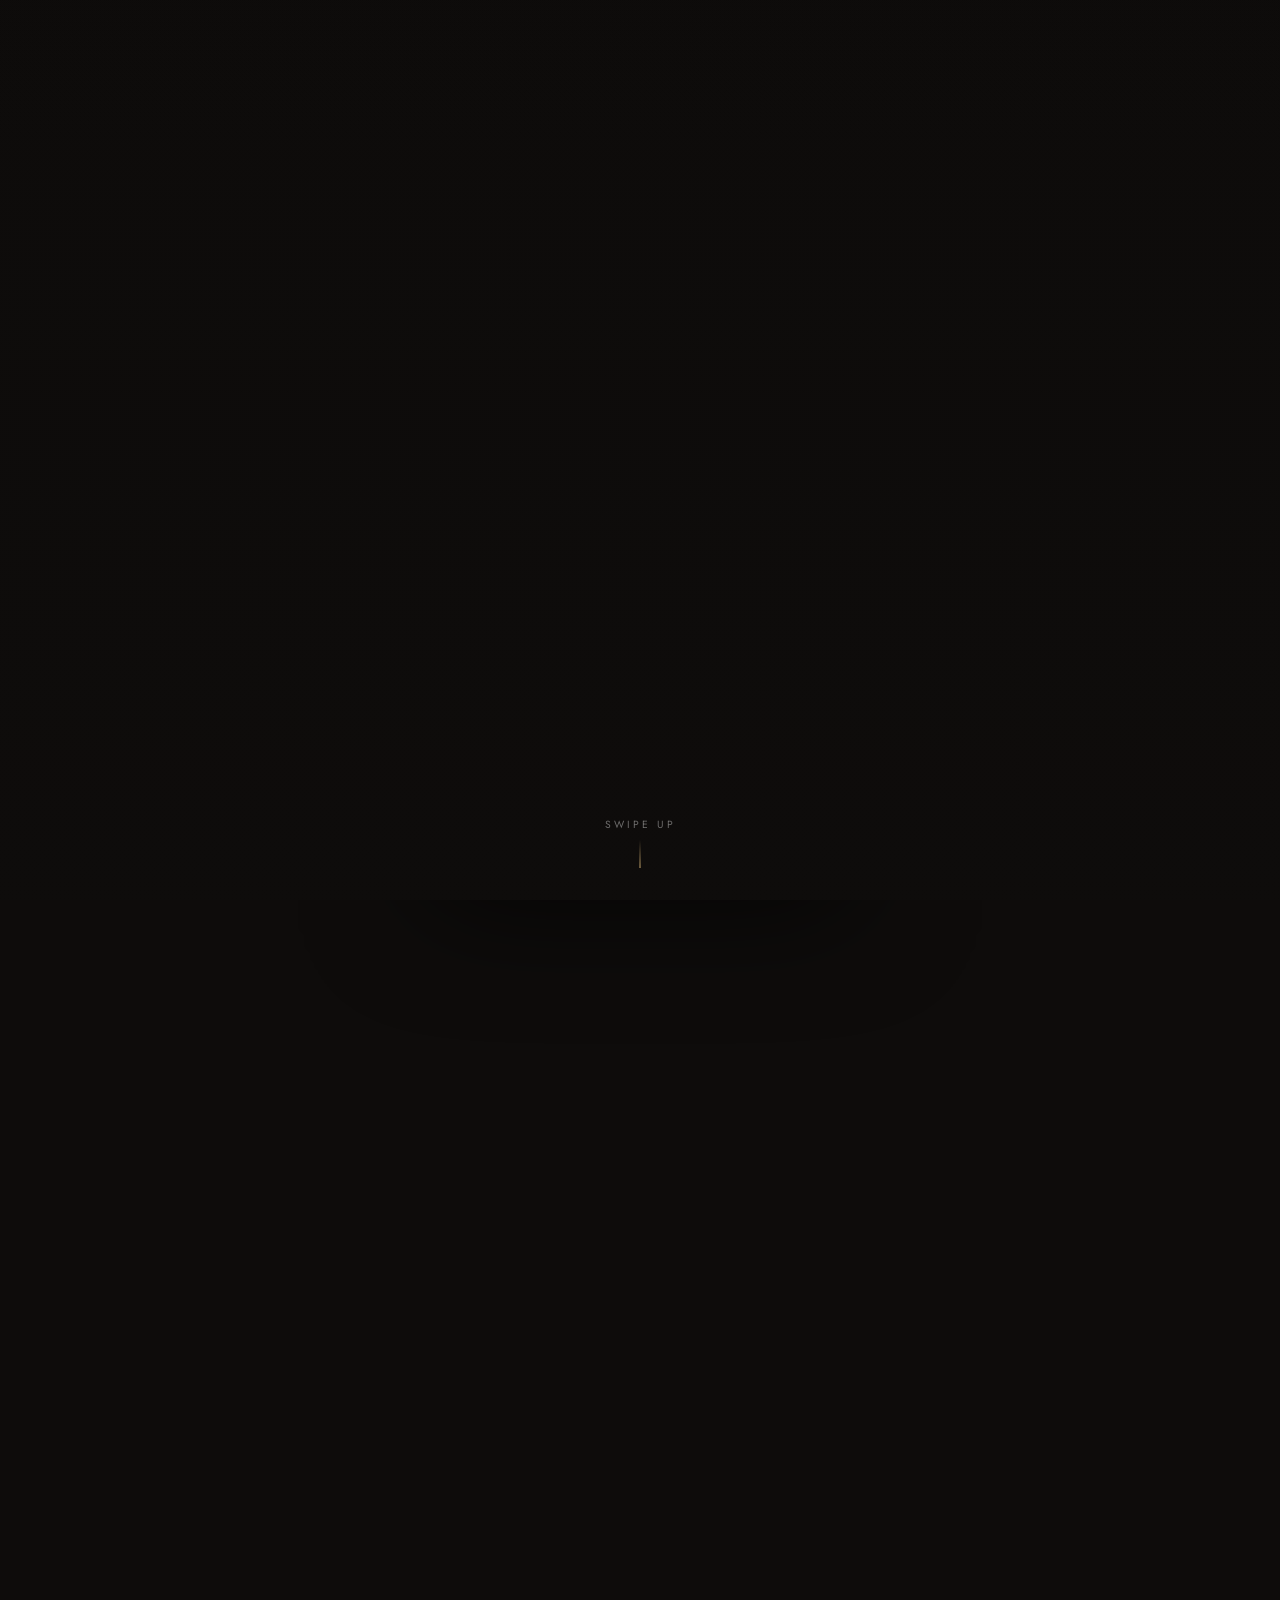
==== commit 3a763c0f: "Wire frontend HTMLs to .NET API; add controllers, JWT, seed data Backend (new):   - Controllers: Aut" ====
--- a/index.html
+++ b/index.html
@@ -257,6 +257,16 @@
 </div>
 
 <script>
+// ── API CONFIG ─────────────────────────────────────────
+// Override at runtime by setting window.API_BASE before this script runs,
+// e.g.  <script>window.API_BASE = 'https://my-api.azurewebsites.net'</script>
+const API_BASE = (typeof window !== 'undefined' && window.API_BASE)
+  ? window.API_BASE.replace(/\/$/, '')
+  : '';   // empty = same-origin
+
+// State holding the slug of the currently-loaded invitation, used by RSVP submit.
+let CURRENT_SLUG = null;
+
 // ── DEFAULT DATA ───────────────────────────────────────
 const DEFAULT_DATA = {
   template: 'wedding-classic',
@@ -334,31 +344,55 @@
   return out;
 }
 
-function loadData() {
-  const params = new URLSearchParams(window.location.search);
-
+// Tolerant query parser: treats stray "?" as "&" so URLs like
+// "?id=foo?np=4" still work even though they aren't strictly valid.
+function parseQuery() {
+  const raw = window.location.search.replace(/^\?/, '').replace(/\?/g, '&');
+  return new URLSearchParams(raw);
+}
+
+async function loadData() {
+  const params = parseQuery();
+
+  // 1) ?d=<base64> still works — useful for offline previews from the admin
   const enc = params.get('d');
   if (enc) {
     try { return mergeDefaults(decodeData(enc)); }
     catch (e) { console.warn('Bad ?d payload:', e); }
   }
 
+  // 2) ?id=<slug> — fetch from the .NET API
   const id = params.get('id');
   if (id) {
+    CURRENT_SLUG = id;
+    try {
+      const res = await fetch(`${API_BASE}/api/public/invitations/${encodeURIComponent(id)}`, {
+        headers: { 'Accept': 'application/json' }
+      });
+      if (res.ok) {
+        const body = await res.json();
+        return mergeDefaults(body.data || {});
+      }
+      console.warn('API returned', res.status);
+    } catch (e) {
+      console.warn('API fetch failed:', e);
+    }
+
+    // Fallback to localStorage if the API is unreachable (offline editor preview)
     try {
       const all = JSON.parse(localStorage.getItem('ic_people') || '{}');
       if (all[id]) return mergeDefaults(all[id].data);
-    } catch (e) { console.warn('Bad localStorage:', e); }
+    } catch { /* ignore */ }
   }
 
   return JSON.parse(JSON.stringify(DEFAULT_DATA));
 }
 
 function getMaxPeopleOverride() {
-  const params = new URLSearchParams(window.location.search);
+  const params = parseQuery();
   let val = params.get('np');
   if (!val) {
-    const raw = window.location.search.replace('?', '');
+    const raw = window.location.search.replace(/^\?/, '');
     const m = raw.match(/^np(\d+)$/);
     if (m) val = m[1];
   }
@@ -619,14 +653,44 @@
   }
 }
 
-function submitRSVP(btn) {
+async function submitRSVP(btn) {
   const form = btn.closest('[data-rsvp]');
   const att = form.querySelector('[data-attending]').value;
   const num = form.querySelector('[data-num-attendees]').value;
   const names = [...form.querySelectorAll('.guest-name')].map(i => i.value.trim());
+
   if (!att) return alert('Please select your attendance.');
   if (att === 'yes' && !num) return alert('Please select number of attendees.');
   if (att === 'yes' && names.some(n => !n)) return alert('Please fill in all guest names.');
+
+  // Hit the .NET API if we have a slug; otherwise just show success (preview mode)
+  if (CURRENT_SLUG) {
+    btn.disabled = true;
+    const original = btn.textContent;
+    btn.textContent = 'Submitting…';
+    try {
+      const res = await fetch(`${API_BASE}/api/public/invitations/${encodeURIComponent(CURRENT_SLUG)}/rsvp`, {
+        method: 'POST',
+        headers: { 'Content-Type': 'application/json', 'Accept': 'application/json' },
+        body: JSON.stringify({
+          response: att,
+          partySize: att === 'yes' ? parseInt(num) : 0,
+          guests: (att === 'yes' ? names : []).map(n => ({ fullName: n }))
+        })
+      });
+      if (!res.ok) {
+        const err = await res.json().catch(() => ({}));
+        btn.disabled = false;
+        btn.textContent = original;
+        return alert(err.error || `Submission failed (${res.status}). Please try again.`);
+      }
+    } catch (e) {
+      btn.disabled = false;
+      btn.textContent = original;
+      return alert('Network error. Please check your connection and try again.');
+    }
+  }
+
   form.style.display = 'none';
   form.parentElement.querySelector('[data-rsvp-success]').style.display = 'block';
 }
@@ -648,8 +712,13 @@
   }, { passive: true });
 }
 
-window.addEventListener('DOMContentLoaded', () => {
-  build(loadData());
+window.addEventListener('DOMContentLoaded', async () => {
+  try {
+    build(await loadData());
+  } catch (e) {
+    console.error('Failed to load invitation data:', e);
+    build(JSON.parse(JSON.stringify(DEFAULT_DATA)));
+  }
   setupSwipe();
 });
 </script>
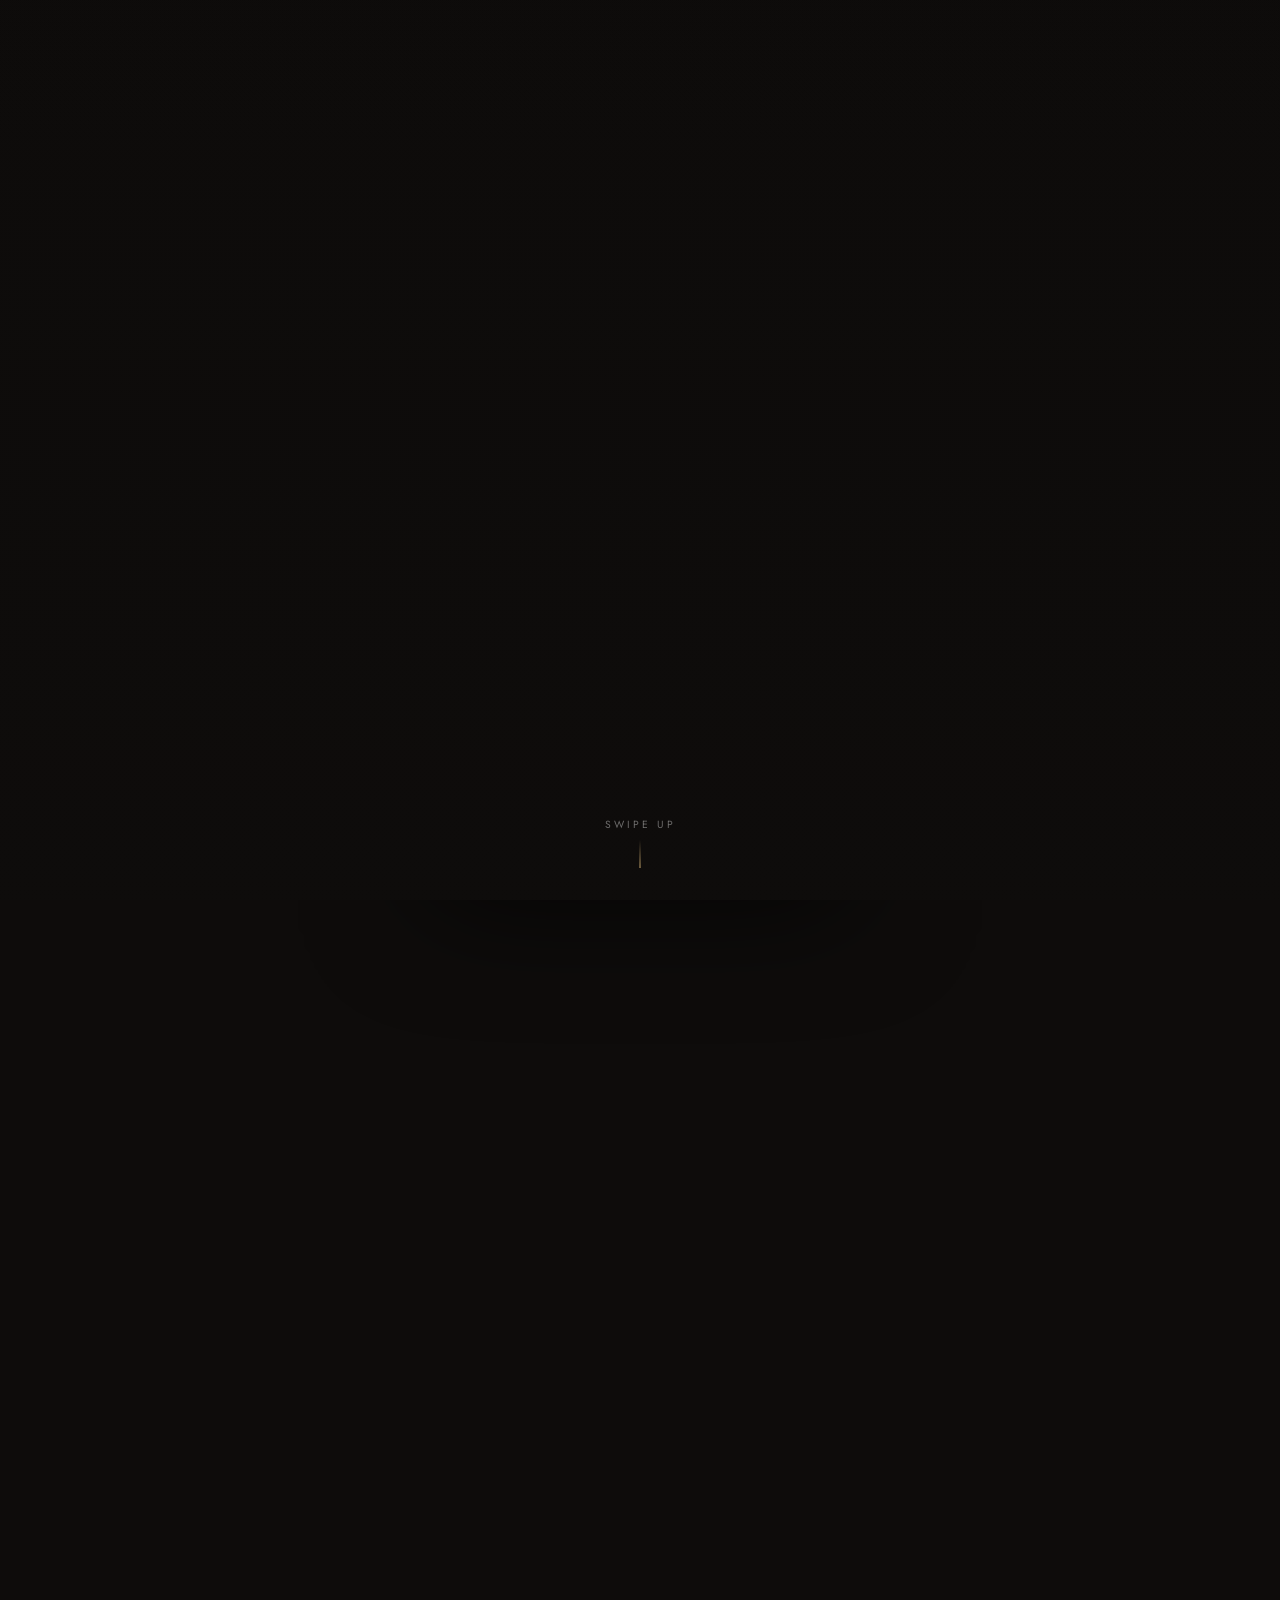
==== commit 866d3004: "Fix bugs: UpdatedAt on mutations, EventDate timezone, password length, Maybe RSVP option - Set inv.U" ====
--- a/index.html
+++ b/index.html
@@ -246,6 +246,7 @@
 
   .page-scroll { overflow-y: auto; max-height: 100%; width: 100%; }
   .page-scroll::-webkit-scrollbar { width: 0; }
+  textarea.form-input { min-height: 60px; resize: vertical; }
 </style>
 </head>
 <body>
@@ -517,6 +518,7 @@
           <select class="form-select" data-attending>
             <option value="">— Select —</option>
             <option value="yes">Yes, attending</option>
+            <option value="maybe">Maybe, not sure yet</option>
             <option value="no">Not attending</option>
           </select>
         </div>
@@ -526,6 +528,22 @@
             <option value="">— Select —</option>
             ${opts.join('')}
           </select>
+        </div>
+        <div class="form-group">
+          <label class="form-label">Your name</label>
+          <input class="form-input" data-contact-name type="text" placeholder="Full name">
+        </div>
+        <div class="form-group">
+          <label class="form-label">Email <span style="opacity:.5">(optional)</span></label>
+          <input class="form-input" data-contact-email type="email" placeholder="your@email.com">
+        </div>
+        <div class="form-group">
+          <label class="form-label">Phone <span style="opacity:.5">(optional)</span></label>
+          <input class="form-input" data-contact-phone type="tel" placeholder="+1 …">
+        </div>
+        <div class="form-group">
+          <label class="form-label">Message <span style="opacity:.5">(optional)</span></label>
+          <textarea class="form-input" data-contact-message rows="2" placeholder="A note for the couple…"></textarea>
         </div>
         <div data-name-fields></div>
         <button class="btn-submit" data-submit-rsvp>Confirm RSVP</button>
@@ -655,11 +673,16 @@
 
 async function submitRSVP(btn) {
   const form = btn.closest('[data-rsvp]');
-  const att = form.querySelector('[data-attending]').value;
-  const num = form.querySelector('[data-num-attendees]').value;
-  const names = [...form.querySelectorAll('.guest-name')].map(i => i.value.trim());
+  const att         = form.querySelector('[data-attending]').value;
+  const num         = form.querySelector('[data-num-attendees]').value;
+  const names       = [...form.querySelectorAll('.guest-name')].map(i => i.value.trim());
+  const contactName  = form.querySelector('[data-contact-name]').value.trim();
+  const contactEmail = form.querySelector('[data-contact-email]').value.trim();
+  const contactPhone = form.querySelector('[data-contact-phone]').value.trim();
+  const message      = form.querySelector('[data-contact-message]').value.trim();
 
   if (!att) return alert('Please select your attendance.');
+  if (!contactName) return alert('Please enter your name.');
   if (att === 'yes' && !num) return alert('Please select number of attendees.');
   if (att === 'yes' && names.some(n => !n)) return alert('Please fill in all guest names.');
 
@@ -675,6 +698,10 @@
         body: JSON.stringify({
           response: att,
           partySize: att === 'yes' ? parseInt(num) : 0,
+          contactName:  contactName  || null,
+          contactEmail: contactEmail || null,
+          contactPhone: contactPhone || null,
+          message:      message      || null,
           guests: (att === 'yes' ? names : []).map(n => ({ fullName: n }))
         })
       });
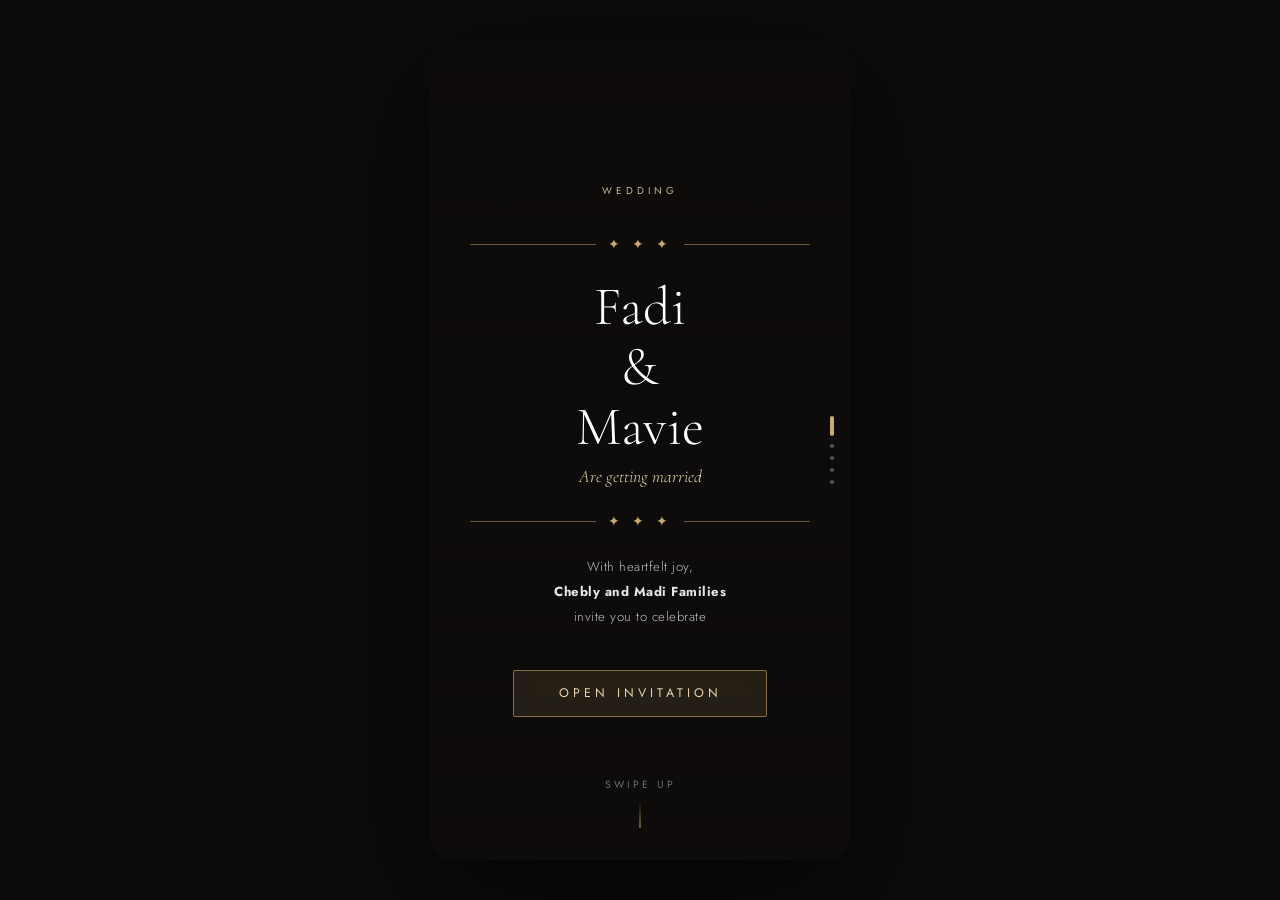
==== commit 956c4f30: "Fix </script> in JS comment that terminated script block early A literal </script> in a JS comment w" ====
--- a/index.html
+++ b/index.html
@@ -260,7 +260,7 @@
 <script>
 // ── API CONFIG ─────────────────────────────────────────
 // Override at runtime by setting window.API_BASE before this script runs,
-// e.g.  <script>window.API_BASE = 'https://my-api.azurewebsites.net'</script>
+// e.g.  <script>window.API_BASE = 'https://my-api.azurewebsites.net'<\/script>
 const API_BASE = (typeof window !== 'undefined' && window.API_BASE)
   ? window.API_BASE.replace(/\/$/, '')
   : '';   // empty = same-origin
@@ -518,7 +518,6 @@
           <select class="form-select" data-attending>
             <option value="">— Select —</option>
             <option value="yes">Yes, attending</option>
-            <option value="maybe">Maybe, not sure yet</option>
             <option value="no">Not attending</option>
           </select>
         </div>
